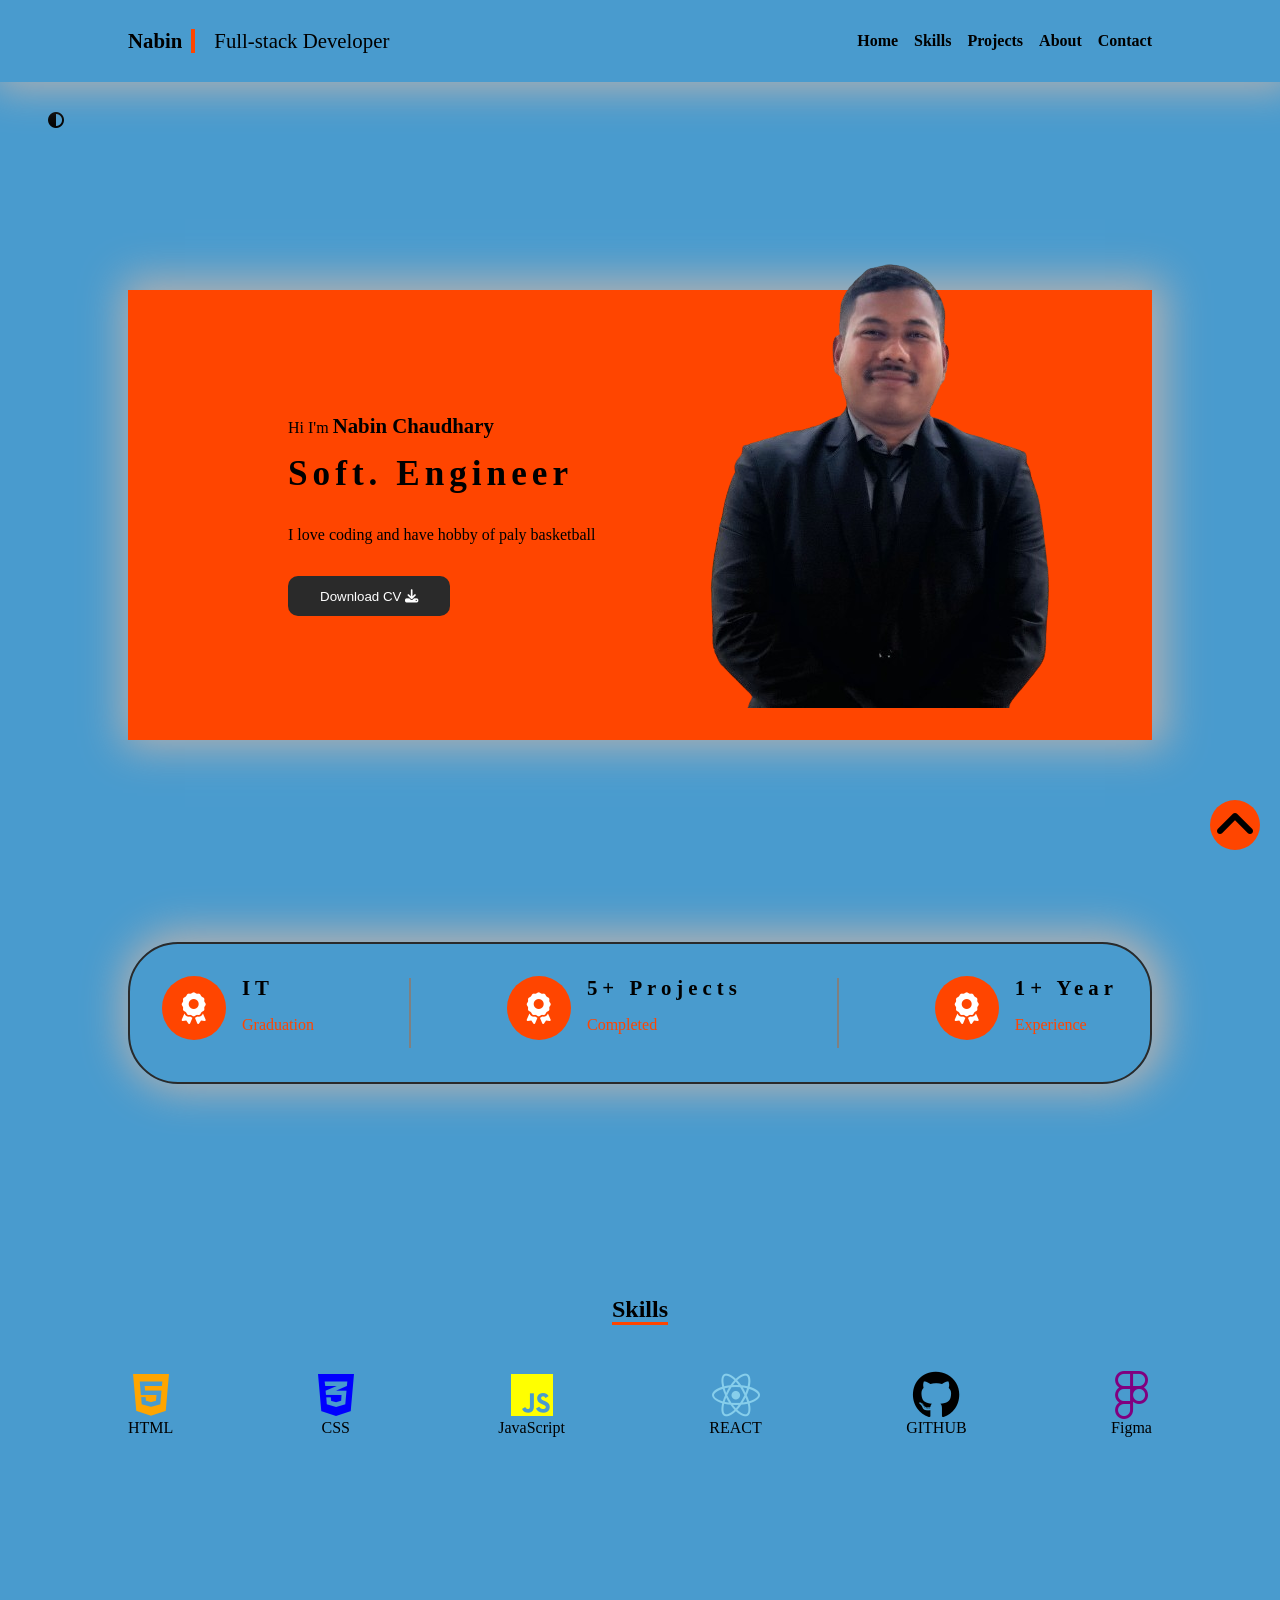
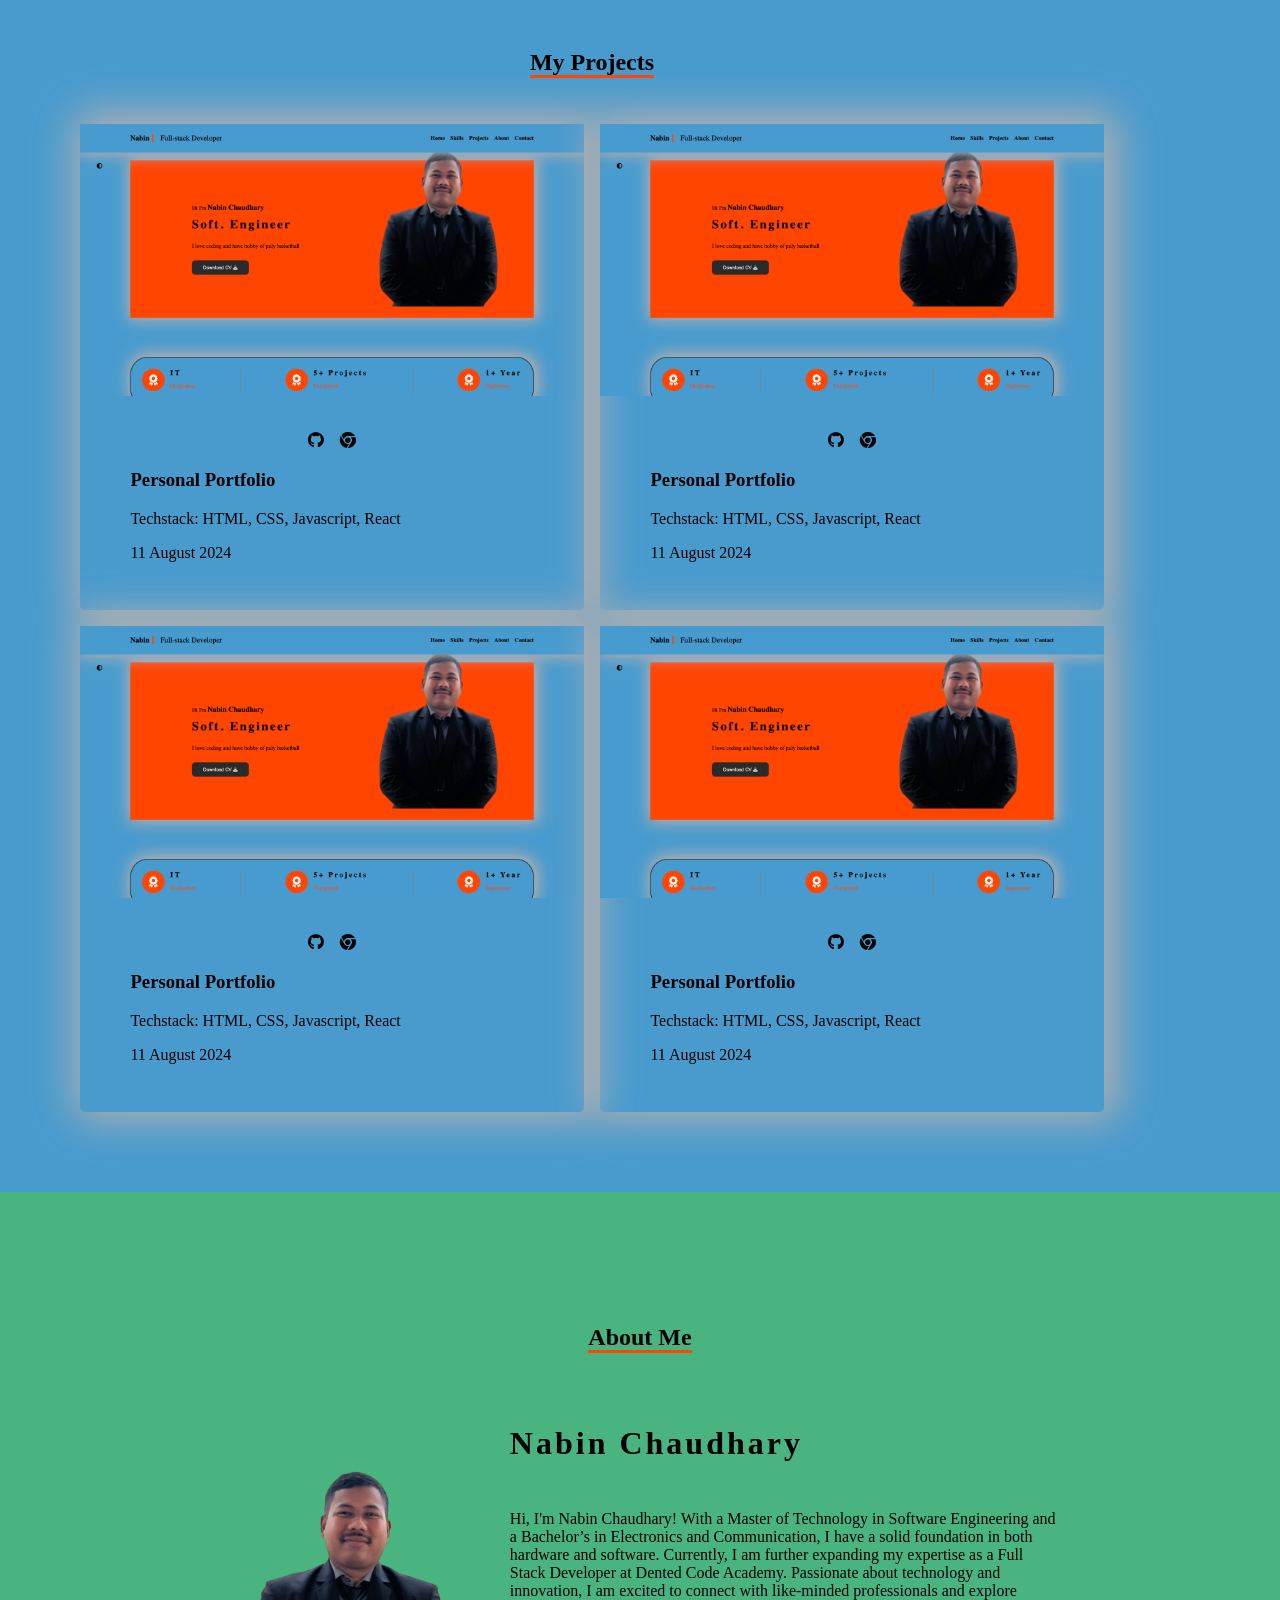
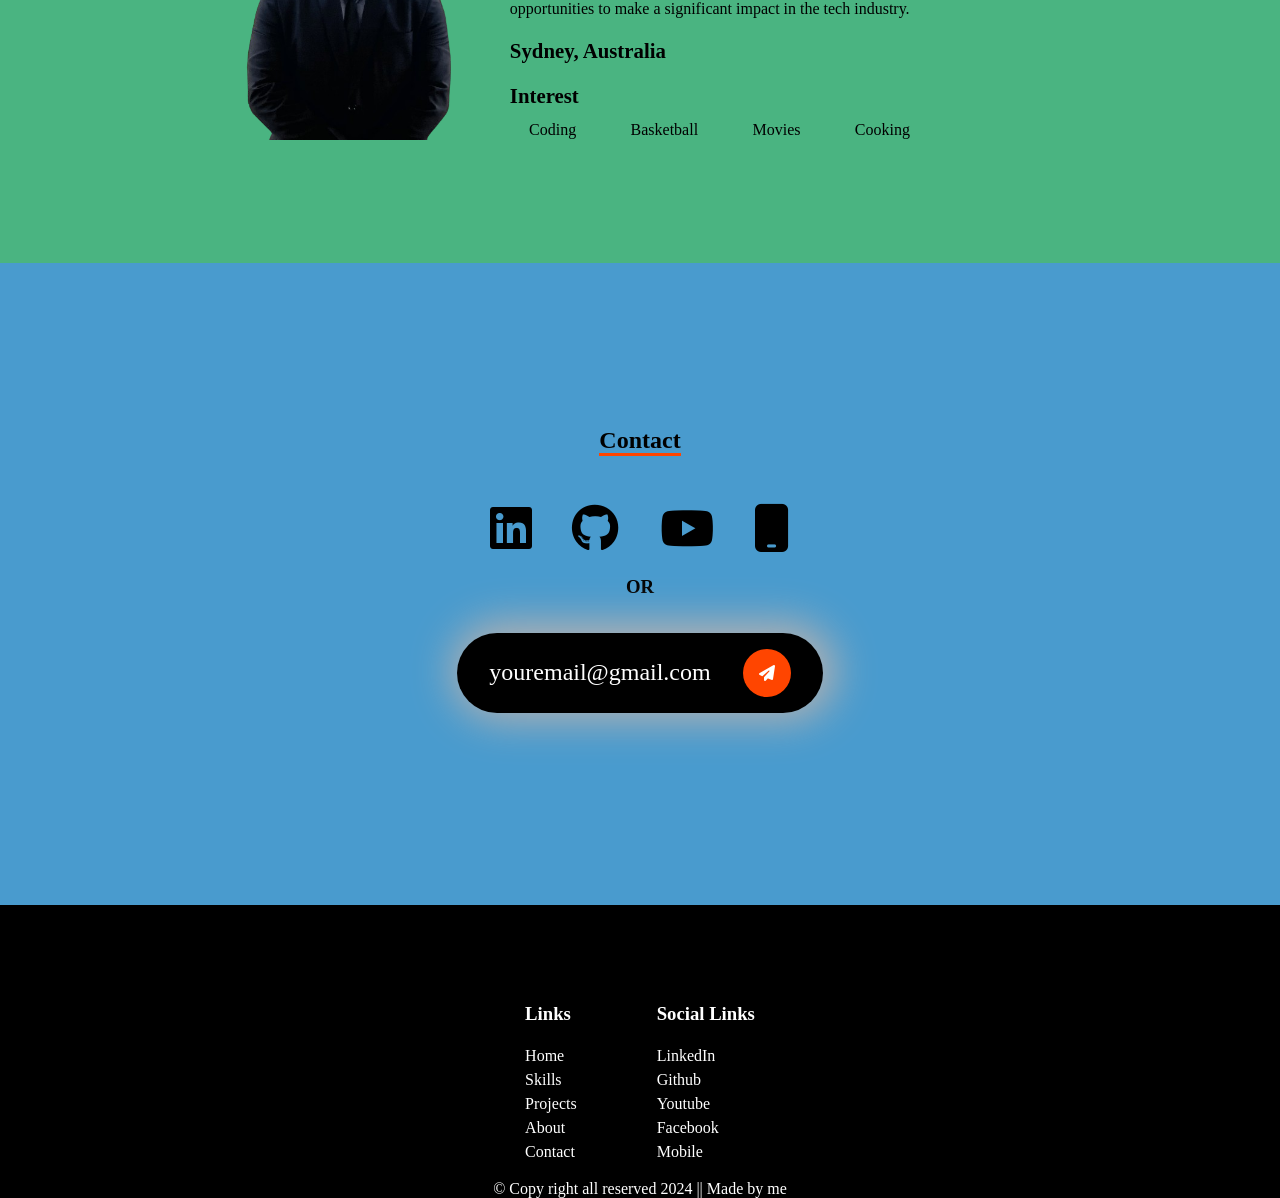
==== portfolio.html @ aef9acfb "navigation added" ====
<!DOCTYPE html>
<html lang="en">
<head>
    <meta charset="UTF-8">
    <meta http-equiv="X-UA-Compatible" content="IE=edge">
    <meta name="viewport" content="width=device-width, initial-scale=1.0">
    <link rel="stylesheet" href="style.css">
    <link rel="stylesheet" href="https://cdnjs.cloudflare.com/ajax/libs/font-awesome/6.6.0/css/all.min.css" />
    <title>Portfolio Website</title>
</head>
<body>
    <!-- dark mode tooggler -->
   
    <input type="checkbox" id="toggle">
    <div class="wrapper">
        <label for="toggle"> <i class="fa-solid fa-circle-half-stroke"></i></label>
        <!-- navbar -->
        <header>
            <div class="header container flex">
                <div class="logo flex">
                    <div>Nabin</div>
                    <div class="line">Full-stack Developer</div>
                </div>
                <div class="menu">
                    <ul class="flex navigation">
                        <li><a href="#hero">Home</a></li>
                        <li><a href="#skills">Skills</a></li>
                        <li><a href="#projects">Projects</a></li>
                        <li><a href="#about">About</a></li>
                        <li><a href="#contact">Contact</a></li>
                    </ul>
                </div>
            </div>
        </header>
        <!-- hero section -->
        <section class="hero-section container" id="hero">
            <div class="grid hero">
                <div class="left flex">
                    <div>
                        Hi I'm <span>Nabin Chaudhary</span>
                    </div>
                    <div class="tag">Soft. Engineer</div>
                    <p>I love coding and have hobby of paly basketball</p>
                    <div>
                        <a href="assets/img1.png" download>
                            <button>Download CV <i class="fa-solid fa-download"></i></button>
                        </a>
                    </div>
                </div>
                
                <div class="right flex">
                    <img src="assets/img1.png" alt="nabin standing">
                </div>
            </div>
        </section>
        <!-- banner section -->
        <section class="flex banner container">
            <div class="flex info-content">
                <div class="flex-center icon-container">
                    <i class="fa-solid fa-award"></i>
                </div>
                <div>
                <span>IT</span>
                <p>Graduation</p>
                </div>
            </div>
            <div class="info-divider"></div>
            <div class="flex info-content">
                <div class="flex-center icon-container">
                    <i class="fa-solid fa-award"></i>
                </div>
                <div>
                <span>5+ Projects</span>
                <p>Completed</p>
                </div>
            </div>
            <div class="info-divider"></div>
            <div class="flex info-content">
                <div class="flex-center icon-container">
                    <i class="fa-solid fa-award"></i>
                </div>
                <div>
                <span>1+ Year</span>
                <p>Experience</p>
                </div>
            </div>
        </section>
        <!-- skills section -->
        <div class="skills" id="skills">
            <h2 class="title">
                <span>Skills</span>
            </h2>
            <div class="container flex skills-container">
                <div>
                    <i class="fa-brands fa-html5" style="color:orange"></i>
                    <span>HTML</span>
                </div>
                <div>
                    <i class="fa-brands fa-css3-alt" style="color:blue"></i>
                    <span>CSS</span>
                </div>
                <div>
                    <i class="fa-brands fa-js" style="color:yellow"></i>
                    <span>JavaScript</span>
                </div>
                <div>
                    <i class="fa-brands fa-react" style="color:skyblue"></i>
                    <span>REACT</span>
                </div>
                <div>
                    <i class="fa-brands fa-github" style="color:black"></i>
                    <span>GITHUB</span>
                </div>
                <div>
                    <i class="fa-brands fa-figma" style="color:purple"></i>
                    <span>Figma</span>
                </div>
            </div>
        </div>
        <!-- projects section -->
        <section class="projects container" id="projects">
            <h2 class="title">
                <span>My Projects</span>
            </h2>
            <div class="grid project-container">
                <div class="project-card">
                    <div class="top">
                        <img src="./assets/p.png" alt="" width="100%">
                    </div>
                    <div class="bottom container">
                        <div class="links">
                            <a href=""><i class="fa-brands fa-github"></i></a>
                            <a href=""><i class="fa-brands fa-chrome"></i></a>
                        </div>
                        <h3>Personal Portfolio</h3>
                        <p>Techstack: HTML, CSS, Javascript, React</p>
                        <p>11 August 2024</p>
                    </div>
                </div>

                <div class="project-card">
                    <div class="top">
                        <img src="./assets/p.png" alt="" width="100%">
                    </div>
                    <div class="bottom container">
                        <div class="links">
                            <a href=""><i class="fa-brands fa-github"></i></a>
                            <a href=""><i class="fa-brands fa-chrome"></i></a>
                        </div>
                        <h3>Personal Portfolio</h3>
                        <p>Techstack: HTML, CSS, Javascript, React</p>
                        <p>11 August 2024</p>
                    </div>
                </div>

                <div class="project-card">
                    <div class="top">
                        <img src="./assets/p.png" alt="" width="100%">
                    </div>
                    <div class="bottom container">
                        <div class="links">
                            <a href=""><i class="fa-brands fa-github"></i></a>
                            <a href=""><i class="fa-brands fa-chrome"></i></a>
                        </div>
                        <h3>Personal Portfolio</h3>
                        <p>Techstack: HTML, CSS, Javascript, React</p>
                        <p>11 August 2024</p>
                    </div>
                </div>

                <div class="project-card">
                    <div class="top">
                        <img src="./assets/p.png" alt="" width="100%">
                    </div>
                    <div class="bottom container">
                        <div class="links">
                            <a href=""><i class="fa-brands fa-github"></i></a>
                            <a href=""><i class="fa-brands fa-chrome"></i></a>
                        </div>
                        <h3>Personal Portfolio</h3>
                        <p>Techstack: HTML, CSS, Javascript, React</p>
                        <p>11 August 2024</p>
                    </div>
                </div>
            </div>
        </section>

        <!-- about section -->
        <section class="about" id="about">
            <h2 class="title">
                <span>About Me</span>
            </h2>
            <div class="container flex about-content">
                <div class="flex-center myImg">
                    <img src="assets/img1.png" alt="" width="100%">
                </div>
                <div class="my-bio container">
                    <h2>Nabin Chaudhary</h2>
                    <p>Hi, I'm Nabin Chaudhary! With a Master of Technology in Software Engineering and a Bachelor’s in Electronics and Communication, I have a solid foundation in both hardware and software. Currently, I am further expanding my expertise as a Full Stack Developer at Dented Code Academy. Passionate about technology and innovation, I am excited to connect with like-minded professionals and explore opportunities to make a significant impact in the tech industry.</p>
                    <p>Sydney, Australia</p>
                    <div>
                        <div class="tag">Interest</div>
                        <div class="flex">
                            <span>Coding</span>
                            <span>Basketball</span>
                            <span>Movies</span>
                            <span>Cooking</span>
                        </div>
                    </div>
                </div>
            </div>

        </section>
        <!-- contact section -->
        <section class="contact container" id="contact">
            <h2 class="title">
                <span>Contact</span>
            </h2>

            <div class="flex social">
              <a href=""><i class="fa-brands fa-linkedin"></i></a>
              <a href=""><i class="fa-brands fa-github"></i></a>
              <a href=""><i class="fa-brands fa-youtube"></i></a>
              <a href=""><i class="fa-solid fa-mobile"></i></a>  
            </div>
            <h3>OR</h3>
            
            <div class="flex-center">
                <a href="" class="email-section flex-center">
                    <span>youremail@gmail.com</span>
                    <div class="email-icon flex-center">
                        <i class="fa-solid fa-paper-plane"></i>
                    </div>
                </a>
            </div>
        </section>

        <!-- footer section -->
        <footer class="flex-center">
            <div class="top flex">
                <div class="links">
                    <h3>Links</h3>
                    <ul>
                        <li><a href="#hero">Home</a></li>
                        <li><a href="#skills">Skills</a></li>
                        <li><a href="#projects">Projects</a></li>
                        <li><a href="#about">About</a></li>
                        <li><a href="#contact">Contact</a></li>
                    </ul>
                </div>
                <div class="socials">
                    <h3>Social Links</h3>
                    <ul>
                        <li><a href="">LinkedIn</a></li>
                        <li><a href="">Github</a></li>
                        <li><a href="">Youtube</a></li>
                        <li><a href="">Facebook</a></li>
                        <li><a href="">Mobile</a></li>
                    </ul>
                </div>
            </div>
            <div class="bottom">
                &copy; Copy right all reserved 2024 ||
                Made by me
            </div>
        </footer>
        <a href="#hero">
            <div class="goUp flex-center">
                <i class="fa-solid fa-angle-up"></i>
            </div> 
        </a>
    </div>
</body>
</html>
---- style.css ----
:root{
    --color-roange:orangered;
    --color-dark:#2a2a2a;
    
    --body-bg:rgb(73, 155, 206);
    --text-color:var(--color-dark);
    --border-color:var(--color-dark);

    --dark-bg: var(--color-dark);
    --dark-text-color:white;
    --dar-border-color:white;

    --shadow:4PX -2PX 40PX 9PX rgb(180, 177, 177);

}
html{
    scroll-behavior: smooth;
}
*{
    box-sizing: border-box;
}
body{
    margin: 0;
}
.container{
    width: 80%;
    margin: auto;
    max-width: 1400px;
}
.flex{
    display: flex;
    gap: 1rem;
}
.flex-center{
    display: flex;
    justify-content: center;
    align-items: center;
}
.grid{
    display: grid;
    gap: 1rem;
}
a{
    text-decoration: none;
    color: inherit;
}
/* .joti-one-regular{
    font-family: "Joti One", serif;
    font-weight: 400;
    font-style: normal;
} */
.title{
    text-align: center;
    margin-bottom: 3rem;
}
.title span{
    border-bottom: 3px solid var(--color-roange);
}
.wrapper{
    background: var(--body-bg);
    min-height: 100vh;
}
/* <!-- dark mode tooggler --> */

[for="toggle"]{
    position: fixed;
    top:7rem;
    left: 3rem;
}
[for="toggle"]:hover{
    cursor: pointer;
    transform: scale(1.3);
    transition: all 0.3s;
}


/* <!-- navbar --> */
header{
     box-shadow:var(--shadow);
     position: sticky;
     top: 0;
     background-color:var(--body-bg);
}
header .header{
    justify-content: space-between;
    align-items: center;
    padding: 1rem 0;
}
.logo{
    font-size: 1.3rem;
    position: relative;
}
.logo :first-child{
    font-weight: bold;
    margin-right: 1rem;
}
/* font-family: "Joti One", serif;
    font-weight: 400;
    font-style: normal; */

.line::before{
    content: "";
    background: var(--color-roange);
    width: 4px;
    height: 100%;

    position: absolute;
    left: 24%;
}
.navigation{
    list-style: none;
    font-weight: bold;
}
.navigation li:hover{
    color: var(--color-roange);
    transition: all 0.3s;
}

/* applying dark mode feature */
#toggle:checked +.wrapper{
    --body-bg: var(--dark-bg);
    color: var(--dark-text-color);
    --border-color: var(--dar-border-color);
}
#toggle{
    display: none;
}
/* <!-- hero section --> */
.hero-section{
    margin-top: 5rem;
    max-height: 60vh;
    padding-top: 8rem;
}
.hero{
    background-color: var(--color-roange);
    grid-template-areas: "left right";
    padding: 2rem;
    box-shadow: var(--shadow);
}
.left{
    grid-area: left;
    flex-direction: column;
    margin-left: 10vw;
    justify-content: center;
}
.left div span{
    font-weight: bold;
    font-size: 1.3rem;
}
.left .tag{
    font-size: 2.2rem;
    font-weight: bolder;
    letter-spacing: 5px;
}
.left button{
    background: var(--dark-bg);
    color: var(--dark-text-color);
    padding: .8rem 2rem;
    border: none;
    border-radius: 10px;
    cursor: pointer;
}
.right{
    grid-area: right;
    justify-content: end;
    align-items: center;
    margin-top: -10rem;
}
.right img{
    /* width: 100%; */
    height: 100%;
}
/* <!-- banner section --> */

.banner{
    margin-top: 15rem;
    border: 2px solid var(--border-color);
    box-shadow: var(--shadow);
    padding: 2rem;
    border-radius: 50px;

    justify-content: space-between;
    flex:wrap;
    align-items: center;

}

.info-content .icon-container{
    background: var(--color-roange);
    width: 4rem;
    height: 4rem;
    border-radius: 50%;
    font-size: 2rem;
    color: white;
}
.info-content div span{
    font-weight: bolder;
    font-size: 1.3rem;
    letter-spacing: 5px;
}
.info-content div p{
    color:var(--color-roange);
}
.info-divider{
    background: grey;
    width: 2px;
    height: 70px;
}
/* <!-- skills section --> */
.skills{
    padding-top: 7rem;
    margin-top: 5rem;
}
.skills-container{
    justify-content: space-between;
    flex-wrap: wrap;
}
.skills-container > div{
    display: flex;
    flex-direction: column;
    align-items: center;
}
.skills-container > div i{
    font-size: 3rem;
}
/* <!-- projects section --> */
.projects{
    padding-top: 7rem;
    margin: 5rem;
}
.projects .project-container{
    grid-template-columns: repeat(2,1fr);

}
.projects .project-card{
    box-shadow: var(--shadow);
    border-radius: 5px;
    padding-bottom: 2rem;
}
.project-card .links{
    display: flex;
    justify-content: center;
    margin-top: 2rem;
    gap: 1rem;

}
/* <!-- about section --> */
.about{
    margin-top: 5rem;
    background: rgba(76, 205, 50, 0.496);
    padding: 7rem;
}
.about .myImg{
    width: 40%;
}
.about .my-bio h2{
    letter-spacing: 3px;
    font-size: 2rem;
    margin-bottom: 3rem;
}
.about .my-bio p:nth-child(3){
    font-size: 1.3rem;
    font-weight: bold;
}
.about .my-bio .tag{
    font-size: 1.3rem;
    font-weight: bold;

}
.about .my-bio .tag + div >span{
    padding: 0.8rem 1.2rem;
    border-radius: 5px;
    
}
.about .my-bio .tag + div >span:hover{
    background: grey;
    cursor: pointer;
    transform: scale(1.3);
    transition: all 0.5s;

}

/* <!-- contact section --> */
.contact{
    padding: 7rem 0;
    width: 300px;
    margin: auto;
    margin-top: 2rem;
}
.contact .social{
    font-size: 3rem;
    justify-content: space-between;
}
.contact h3{
    text-align: center;
}
.contact .email-section{
    background: black;
    color: white;
    padding: 1rem 2rem;
    margin-top: 1rem;
    border-radius: 40px;
    gap: 2rem;
    box-shadow: var(--shadow);
}
.contact .email-section span{
    font-size: 1.5rem;
}
.contact .email-icon{
    background: var(--color-roange);
    width: 3rem;
    height: 3rem;
    border-radius: 50px;
}
/* <!-- footer section --> */
footer{
    min-height: 30vh;
    background: black;
    color: white;
    margin-top: 5rem;
    flex-direction: column;

}
footer .top{
    margin-top: 5rem;
    gap: 5rem;
}
footer .top ul{
    list-style: none;
    padding-inline-start: 0;
}
footer .top ul li{
    line-height: 1.5rem;
}

/* go up */

.goUp{
    background: var(--color-roange);
    font-size: 3rem;
    width: 50px;
    height: 50px;
    /* padding: 0.2rem; */
    border-radius: 50px;
    position: fixed;
    right: 20px;
    bottom: 50px;
}
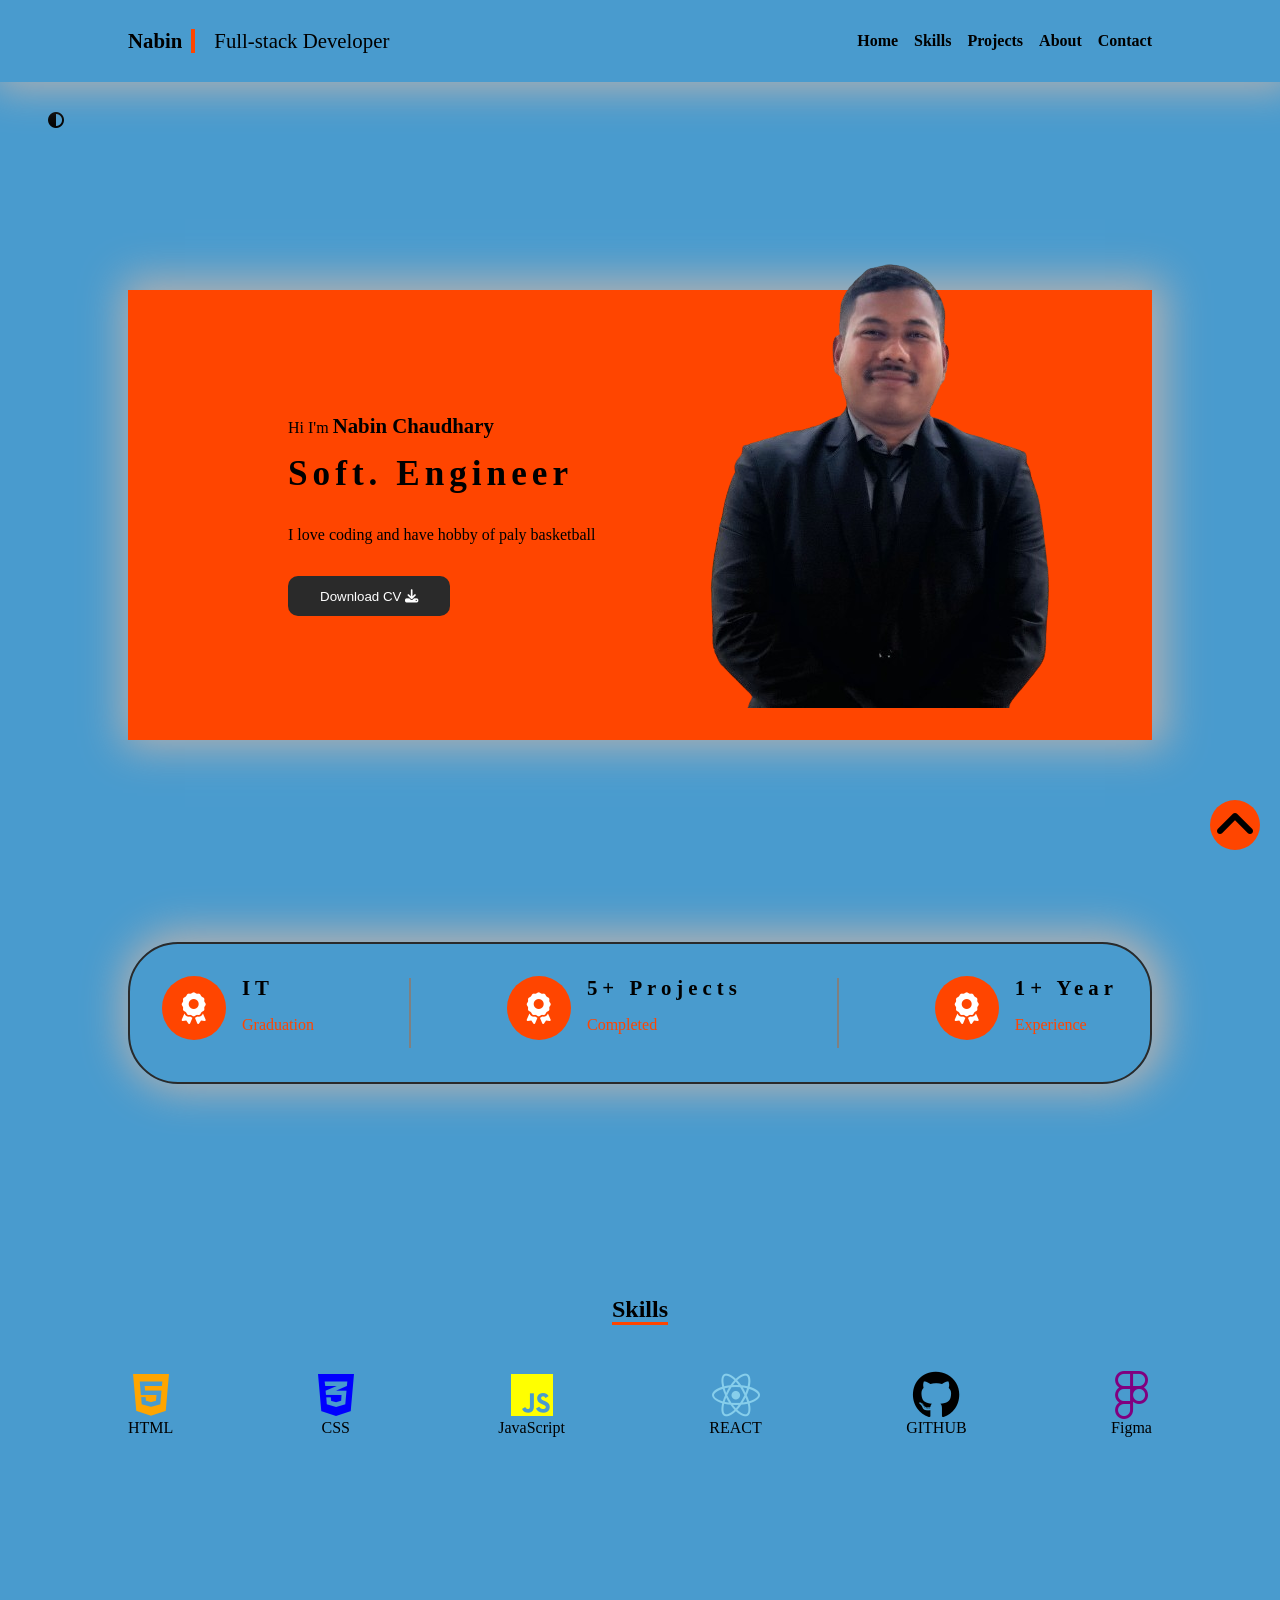
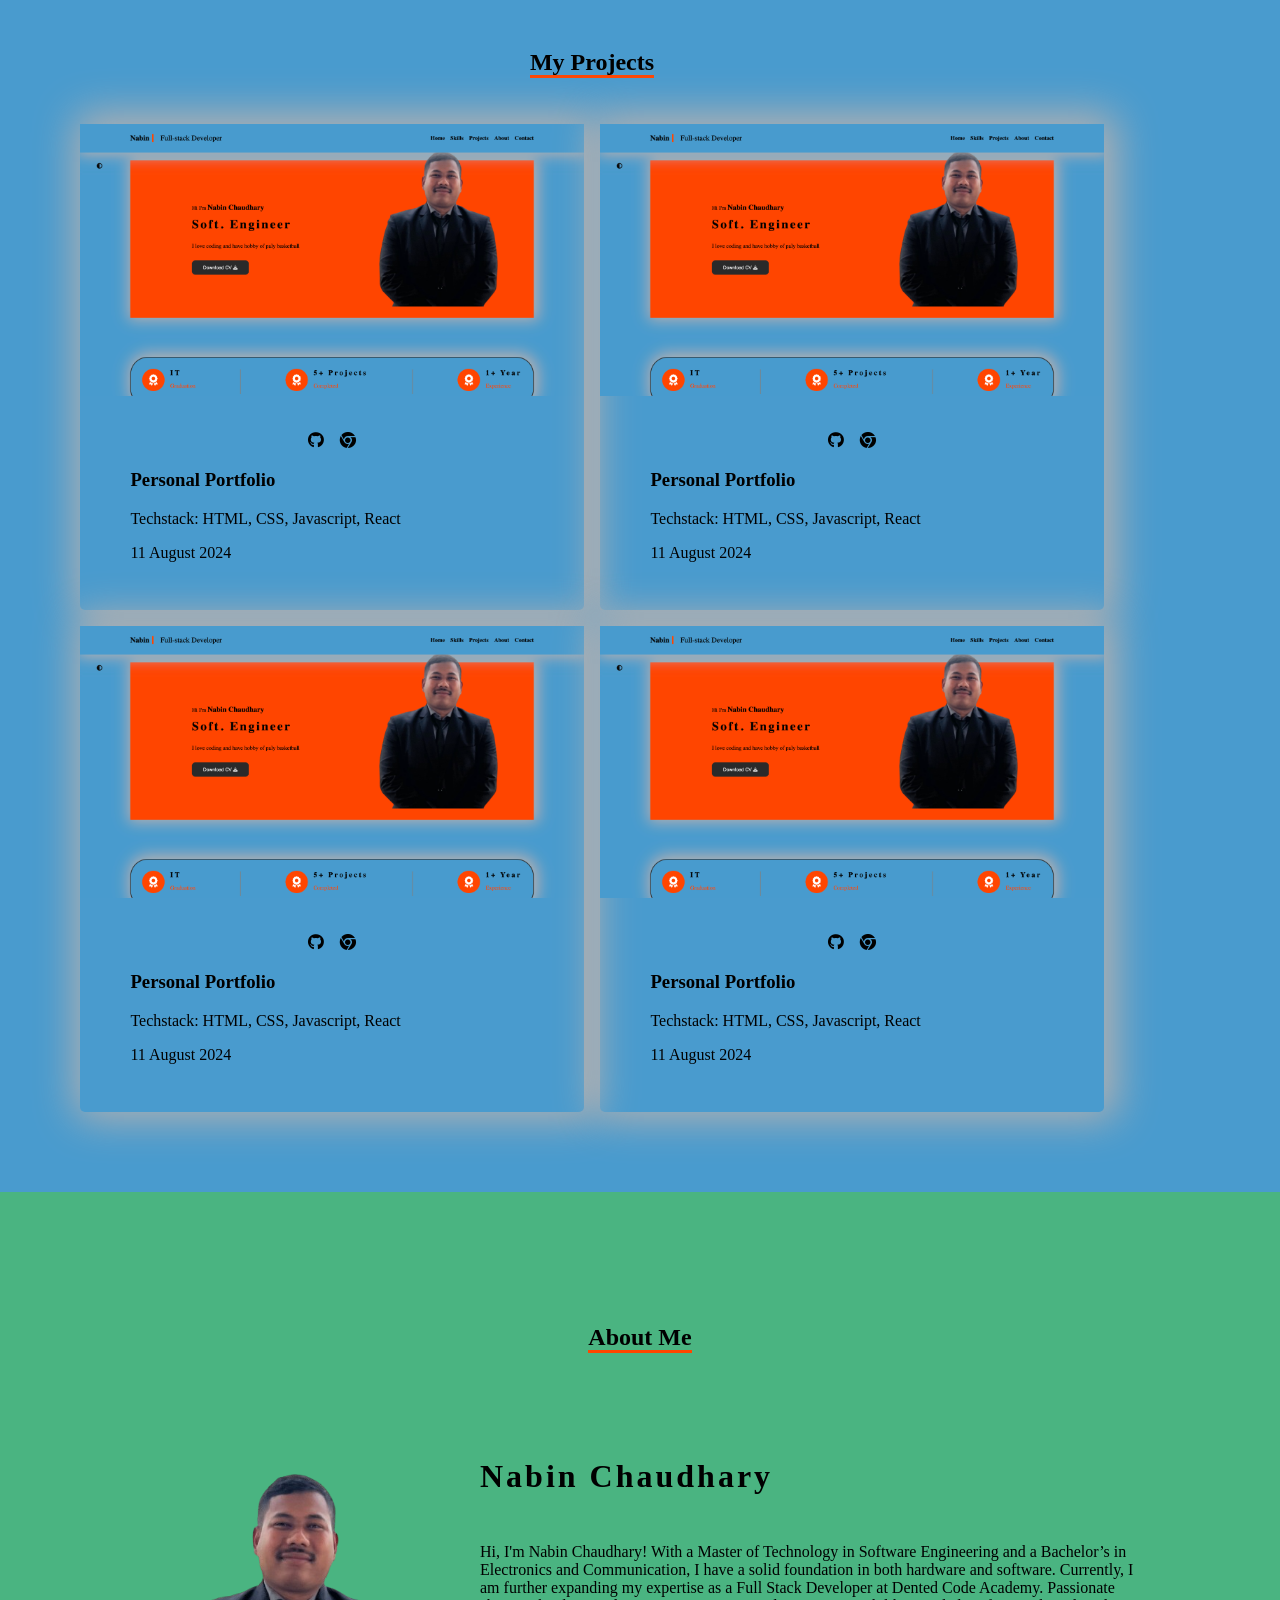
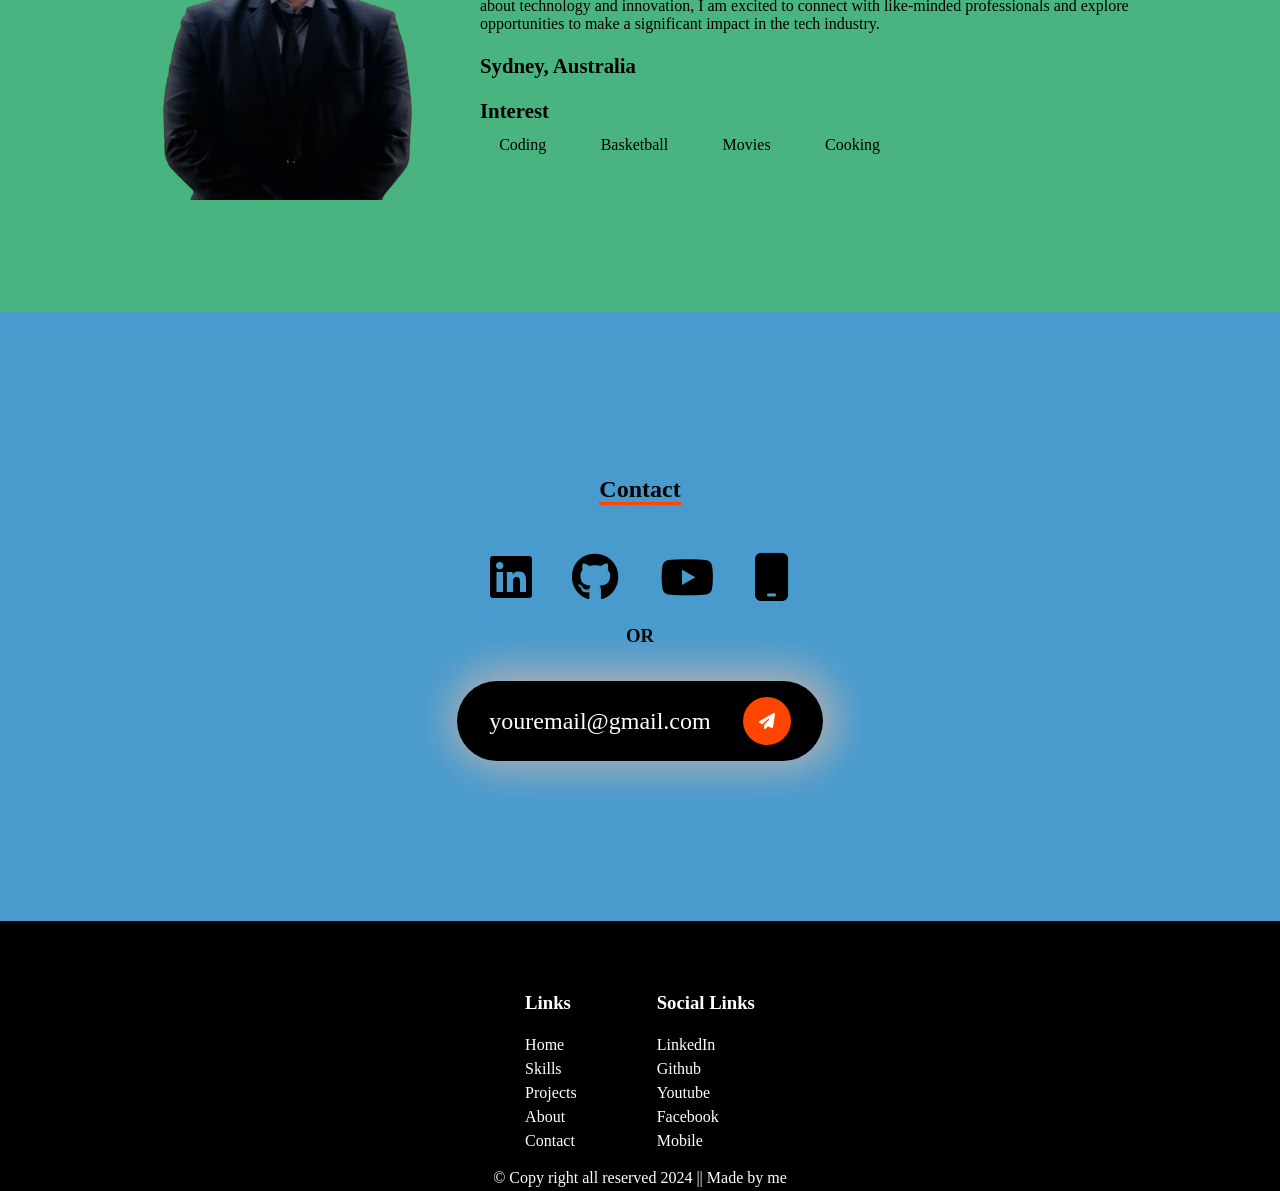
==== commit 8c1e8657: "media reponsive added" ====
--- a/portfolio.html
+++ b/portfolio.html
@@ -21,6 +21,11 @@
                     <div>Nabin</div>
                     <div class="line">Full-stack Developer</div>
                 </div>
+                <label for="hamburgerMenu">
+                    <i class="fa-solid fa-bars"></i>
+                </label>
+
+                <input type="checkbox" id="hamburgerMenu">
                 <div class="menu">
                     <ul class="flex navigation">
                         <li><a href="#hero">Home</a></li>
--- a/style.css
+++ b/style.css
@@ -21,6 +21,7 @@
 }
 body{
     margin: 0;
+    overflow-x: hidden;
 }
 .container{
     width: 80%;
@@ -180,7 +181,7 @@
     border-radius: 50px;
 
     justify-content: space-between;
-    flex:wrap;
+    flex: wrap;
     align-items: center;
 
 }
@@ -248,7 +249,7 @@
 .about{
     margin-top: 5rem;
     background: rgba(76, 205, 50, 0.496);
-    padding: 7rem;
+    padding: 7rem 0;
 }
 .about .myImg{
     width: 40%;
@@ -317,12 +318,12 @@
     min-height: 30vh;
     background: black;
     color: white;
-    margin-top: 5rem;
+    margin-top: 3rem;
     flex-direction: column;
 
 }
 footer .top{
-    margin-top: 5rem;
+    margin-top: 3rem;
     gap: 5rem;
 }
 footer .top ul{
@@ -345,4 +346,85 @@
     position: fixed;
     right: 20px;
     bottom: 50px;
-}+}
+
+#hamburgerMenu{
+    display: none;
+}
+[for="hamburgerMenu"]{
+    display: none;
+}
+/* media query */
+@media (max-width: 768px) {
+    [for="hamburgerMenu"]{
+        cursor: pointer;
+        display: block;
+    }
+    .menu{
+        position: absolute;
+        background: var(--body-bg);
+        width: 250px;
+        height: 100vh;
+        top: 3.7rem;
+
+        box-shadow: var(--shadow);
+
+        left: 100vw;
+        transition: all 0.5s;
+
+    } 
+    .menu .navigation{
+        flex-direction: column;
+        font-size: 1.3rem;
+    }   
+
+    .menu .navigation li{
+        line-height: 2.5rem;
+    }
+    #hamburgerMenu:checked + .menu{
+        left: calc(100vw - 250px);
+    }
+
+    /* hero */
+
+    .hero{
+        grid-template-areas: 
+        "right"
+        "left";
+    }
+    .hero .right{
+        justify-content: center;
+        align-items: center;
+        /* margin-bottom: 1rem; */
+    }
+    .hero .right img{
+        width: 70%;
+    }
+    /* banner */
+
+    .banner{
+        flex-direction: column;
+        align-items: flex-start;
+        padding-left: 20%;
+    }
+
+    .info-divider{
+        display: none;
+    }
+
+    /* projects */
+
+    .projects .project-container{
+        grid-template-columns: 1fr;
+    }
+
+    /* about */
+
+    .about-content{
+        flex-direction: column;
+        align-items: center;
+    }
+    .about .myImg{
+        width: 100%;
+    }
+}
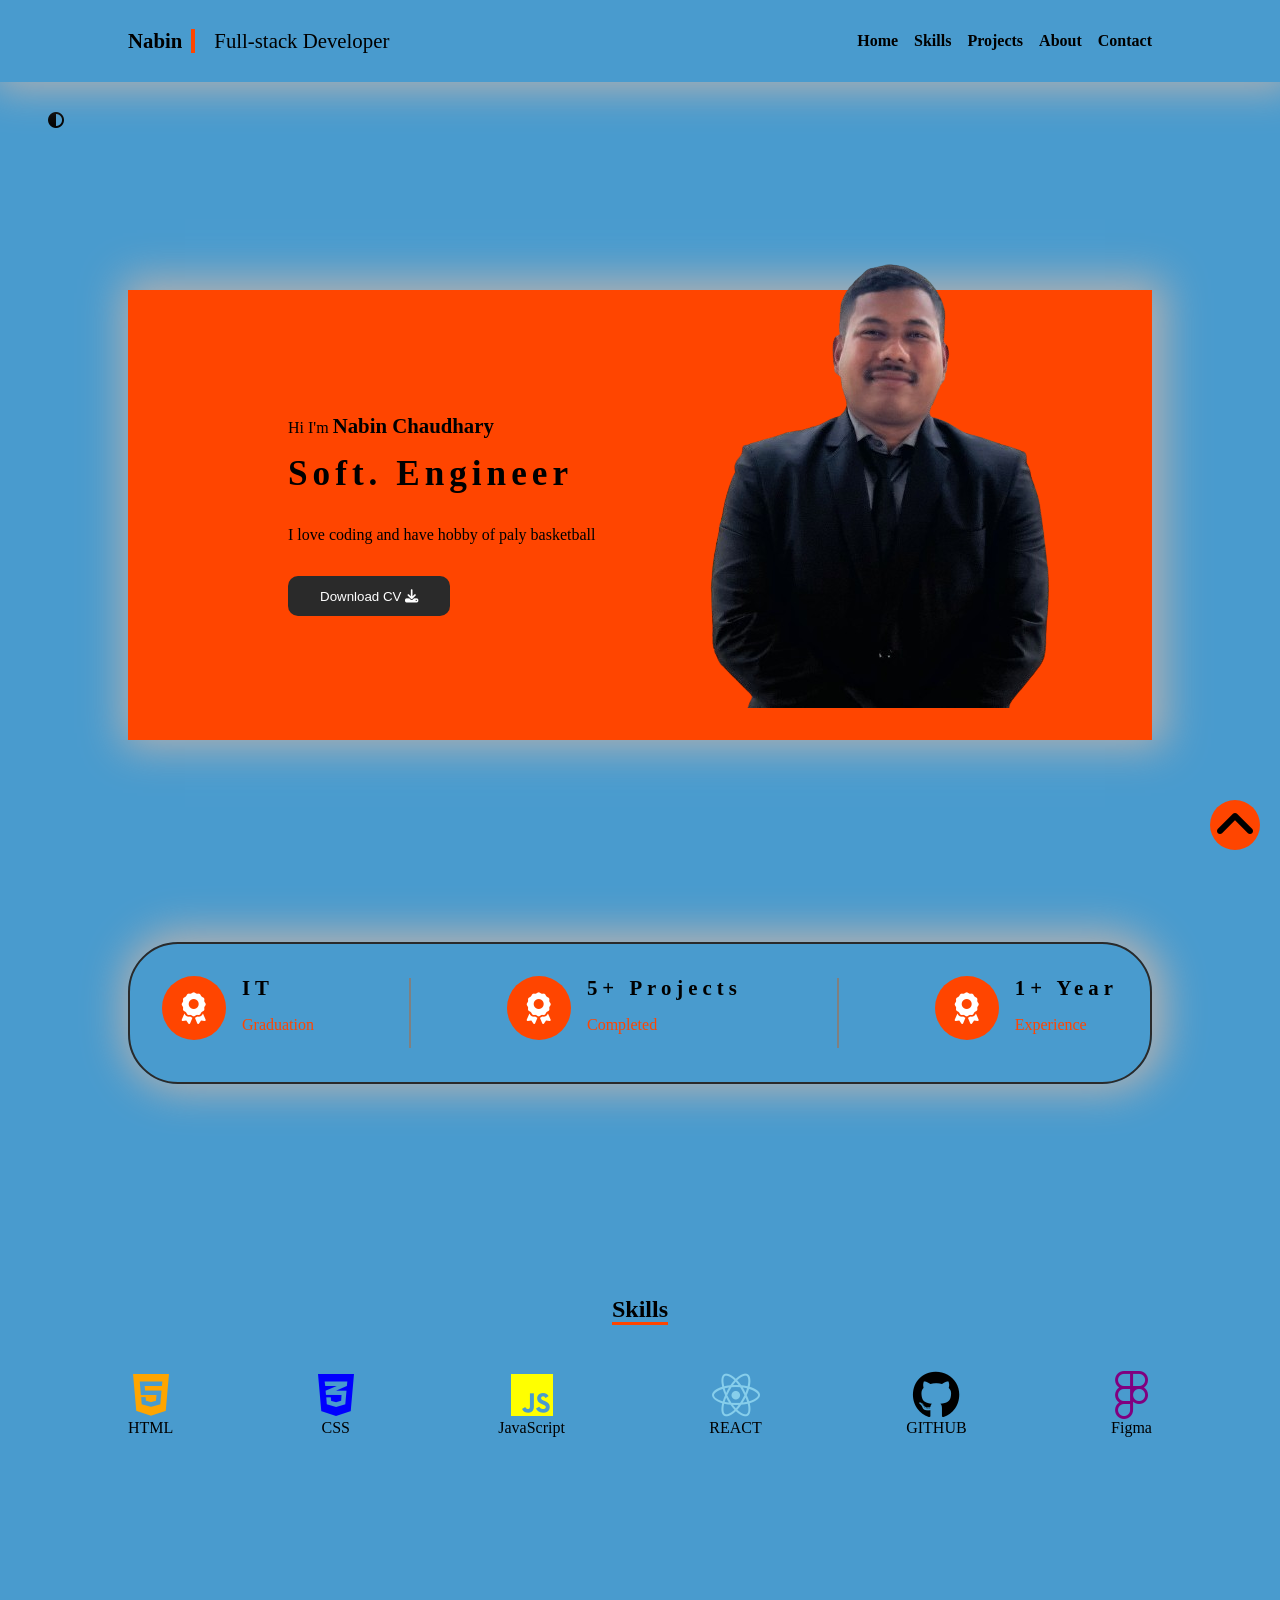
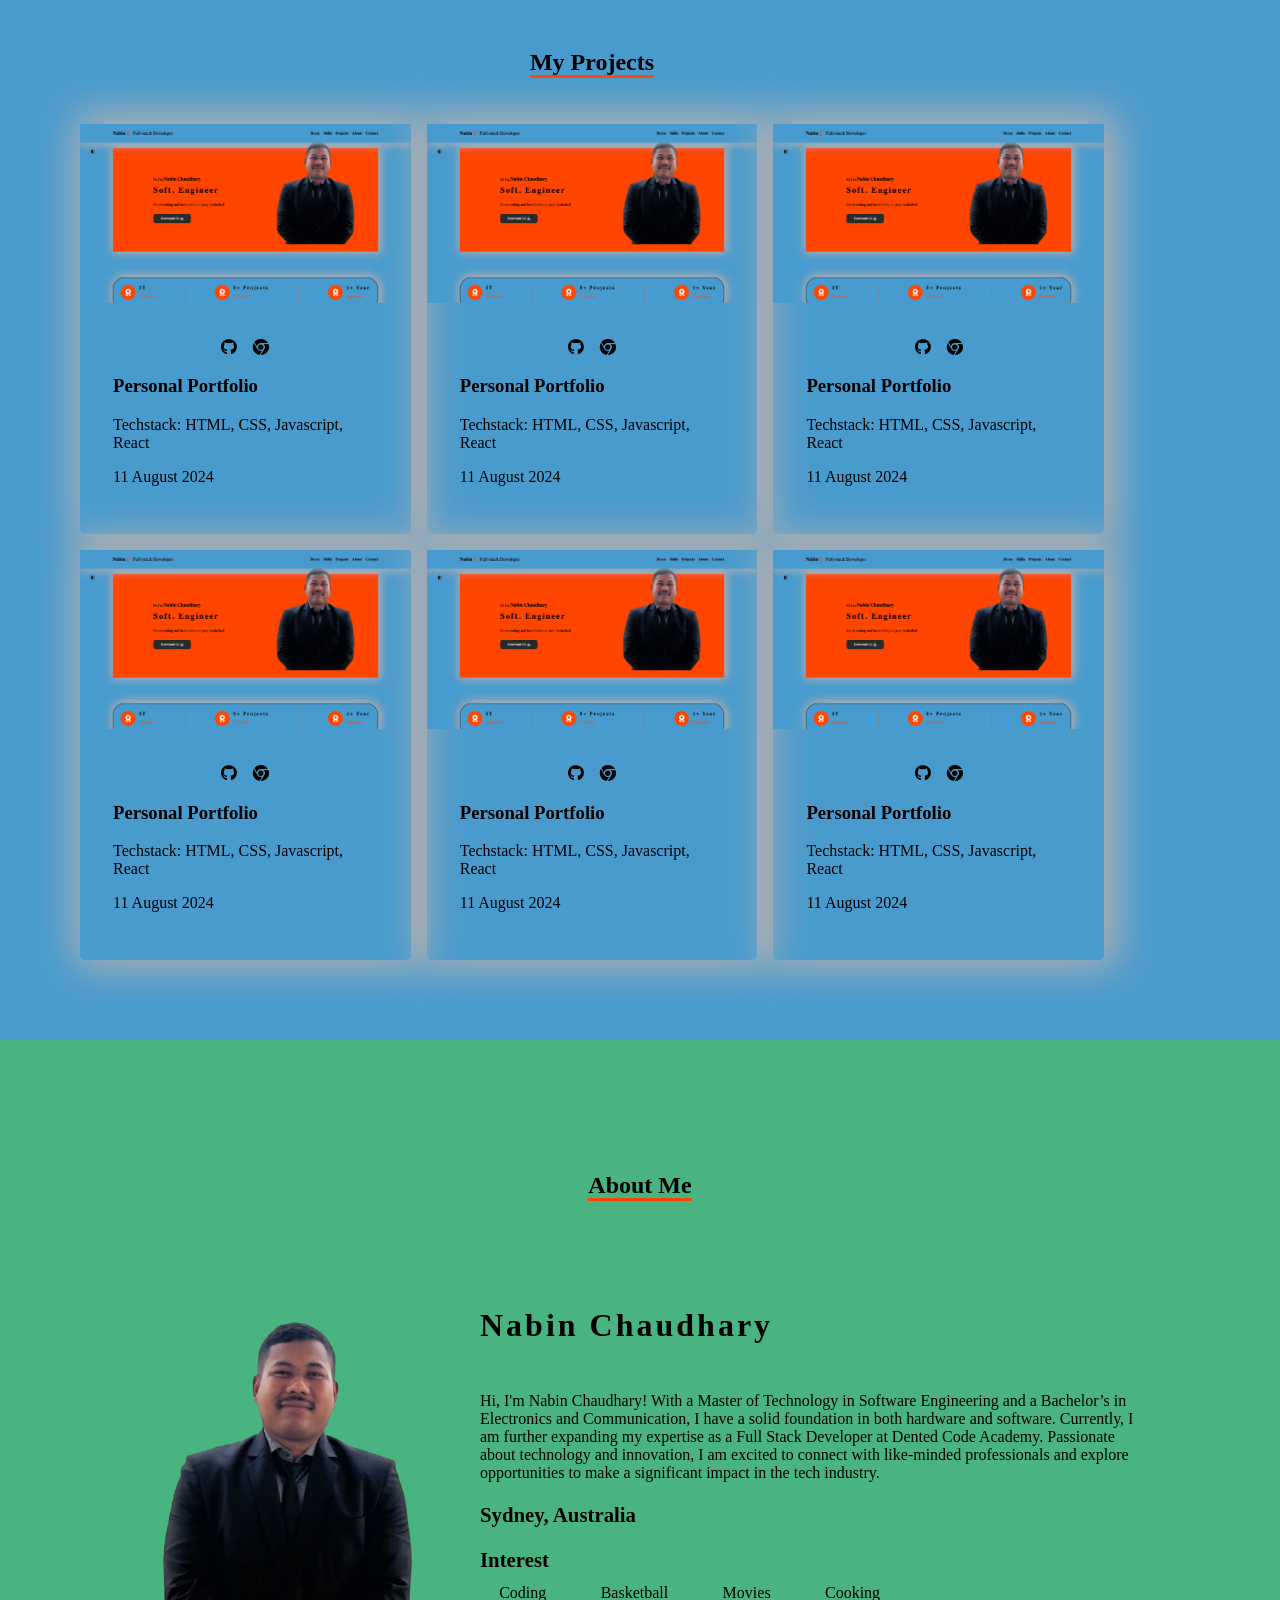
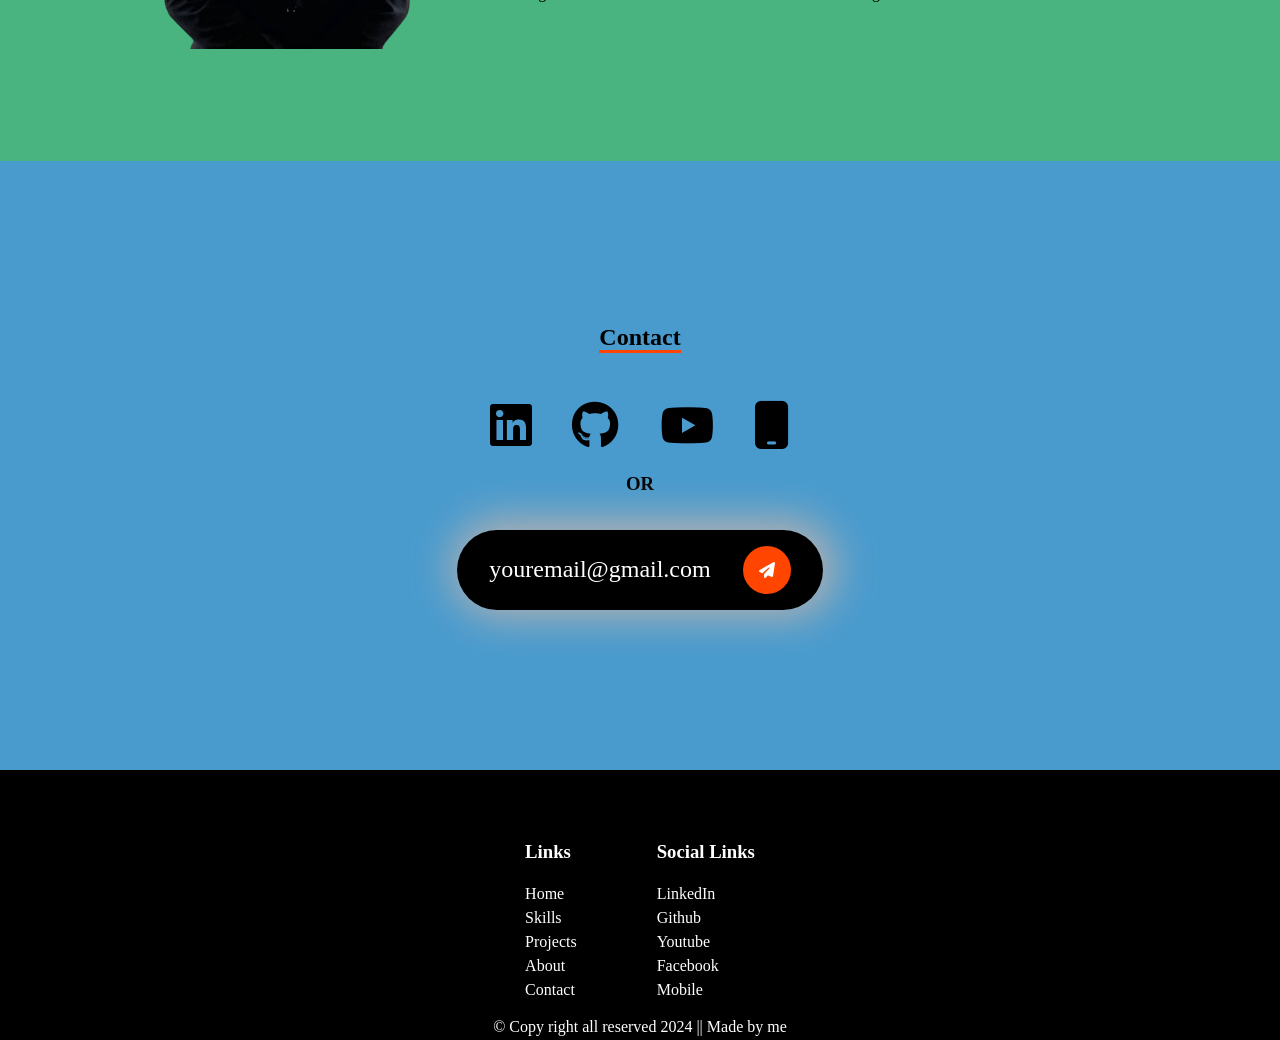
==== commit 58509575: "updated" ====
--- a/portfolio.html
+++ b/portfolio.html
@@ -187,6 +187,36 @@
                         <p>11 August 2024</p>
                     </div>
                 </div>
+
+                <div class="project-card">
+                    <div class="top">
+                        <img src="./assets/p.png" alt="" width="100%">
+                    </div>
+                    <div class="bottom container">
+                        <div class="links">
+                            <a href=""><i class="fa-brands fa-github"></i></a>
+                            <a href=""><i class="fa-brands fa-chrome"></i></a>
+                        </div>
+                        <h3>Personal Portfolio</h3>
+                        <p>Techstack: HTML, CSS, Javascript, React</p>
+                        <p>11 August 2024</p>
+                    </div>
+                </div>
+
+                <div class="project-card">
+                    <div class="top">
+                        <img src="./assets/p.png" alt="" width="100%">
+                    </div>
+                    <div class="bottom container">
+                        <div class="links">
+                            <a href=""><i class="fa-brands fa-github"></i></a>
+                            <a href=""><i class="fa-brands fa-chrome"></i></a>
+                        </div>
+                        <h3>Personal Portfolio</h3>
+                        <p>Techstack: HTML, CSS, Javascript, React</p>
+                        <p>11 August 2024</p>
+                    </div>
+                </div>
             </div>
         </section>
 
@@ -223,10 +253,10 @@
             </h2>
 
             <div class="flex social">
-              <a href=""><i class="fa-brands fa-linkedin"></i></a>
-              <a href=""><i class="fa-brands fa-github"></i></a>
-              <a href=""><i class="fa-brands fa-youtube"></i></a>
-              <a href=""><i class="fa-solid fa-mobile"></i></a>  
+              <a href="https://www.linkedin.com/in/nabin-chaudhary-223a34183/"><i class="fa-brands fa-linkedin"></i></a>
+              <a href="hhttps://github.com/dashboard"><i class="fa-brands fa-github"></i></a>
+              <a href="https://www.youtube.com/"><i class="fa-brands fa-youtube"></i></a>
+              <a href="0416869849"><i class="fa-solid fa-mobile"></i></a>  
             </div>
             <h3>OR</h3>
             
@@ -256,10 +286,10 @@
                 <div class="socials">
                     <h3>Social Links</h3>
                     <ul>
-                        <li><a href="">LinkedIn</a></li>
-                        <li><a href="">Github</a></li>
-                        <li><a href="">Youtube</a></li>
-                        <li><a href="">Facebook</a></li>
+                        <li><a href="https://www.linkedin.com/in/nabin-chaudhary-223a34183/">LinkedIn</a></li>
+                        <li><a href="https://github.com/NabinChaudhary29">Github</a></li>
+                        <li><a href="https://www.youtube.com/">Youtube</a></li>
+                        <li><a href="https://www.facebook.com/home.php">Facebook</a></li>
                         <li><a href="">Mobile</a></li>
                     </ul>
                 </div>
--- a/style.css
+++ b/style.css
@@ -1,5 +1,5 @@
 :root{
-    --color-roange:orangered;
+    --color-orange:orangered;
     --color-dark:#2a2a2a;
     
     --body-bg:rgb(73, 155, 206);
@@ -55,7 +55,7 @@
     margin-bottom: 3rem;
 }
 .title span{
-    border-bottom: 3px solid var(--color-roange);
+    border-bottom: 3px solid var(--color-orange);
 }
 .wrapper{
     background: var(--body-bg);
@@ -101,7 +101,7 @@
 
 .line::before{
     content: "";
-    background: var(--color-roange);
+    background: var(--color-orange);
     width: 4px;
     height: 100%;
 
@@ -113,7 +113,7 @@
     font-weight: bold;
 }
 .navigation li:hover{
-    color: var(--color-roange);
+    color: var(--color-orange);
     transition: all 0.3s;
 }
 
@@ -133,7 +133,7 @@
     padding-top: 8rem;
 }
 .hero{
-    background-color: var(--color-roange);
+    background-color: var(--color-orange);
     grid-template-areas: "left right";
     padding: 2rem;
     box-shadow: var(--shadow);
@@ -187,7 +187,7 @@
 }
 
 .info-content .icon-container{
-    background: var(--color-roange);
+    background: var(--color-orange);
     width: 4rem;
     height: 4rem;
     border-radius: 50%;
@@ -200,7 +200,7 @@
     letter-spacing: 5px;
 }
 .info-content div p{
-    color:var(--color-roange);
+    color:var(--color-orange);
 }
 .info-divider{
     background: grey;
@@ -230,7 +230,7 @@
     margin: 5rem;
 }
 .projects .project-container{
-    grid-template-columns: repeat(2,1fr);
+    grid-template-columns: repeat(3,1fr);
 
 }
 .projects .project-card{
@@ -308,7 +308,7 @@
     font-size: 1.5rem;
 }
 .contact .email-icon{
-    background: var(--color-roange);
+    background: var(--color-orange);
     width: 3rem;
     height: 3rem;
     border-radius: 50px;
@@ -337,7 +337,7 @@
 /* go up */
 
 .goUp{
-    background: var(--color-roange);
+    background: var(--color-orange);
     font-size: 3rem;
     width: 50px;
     height: 50px;
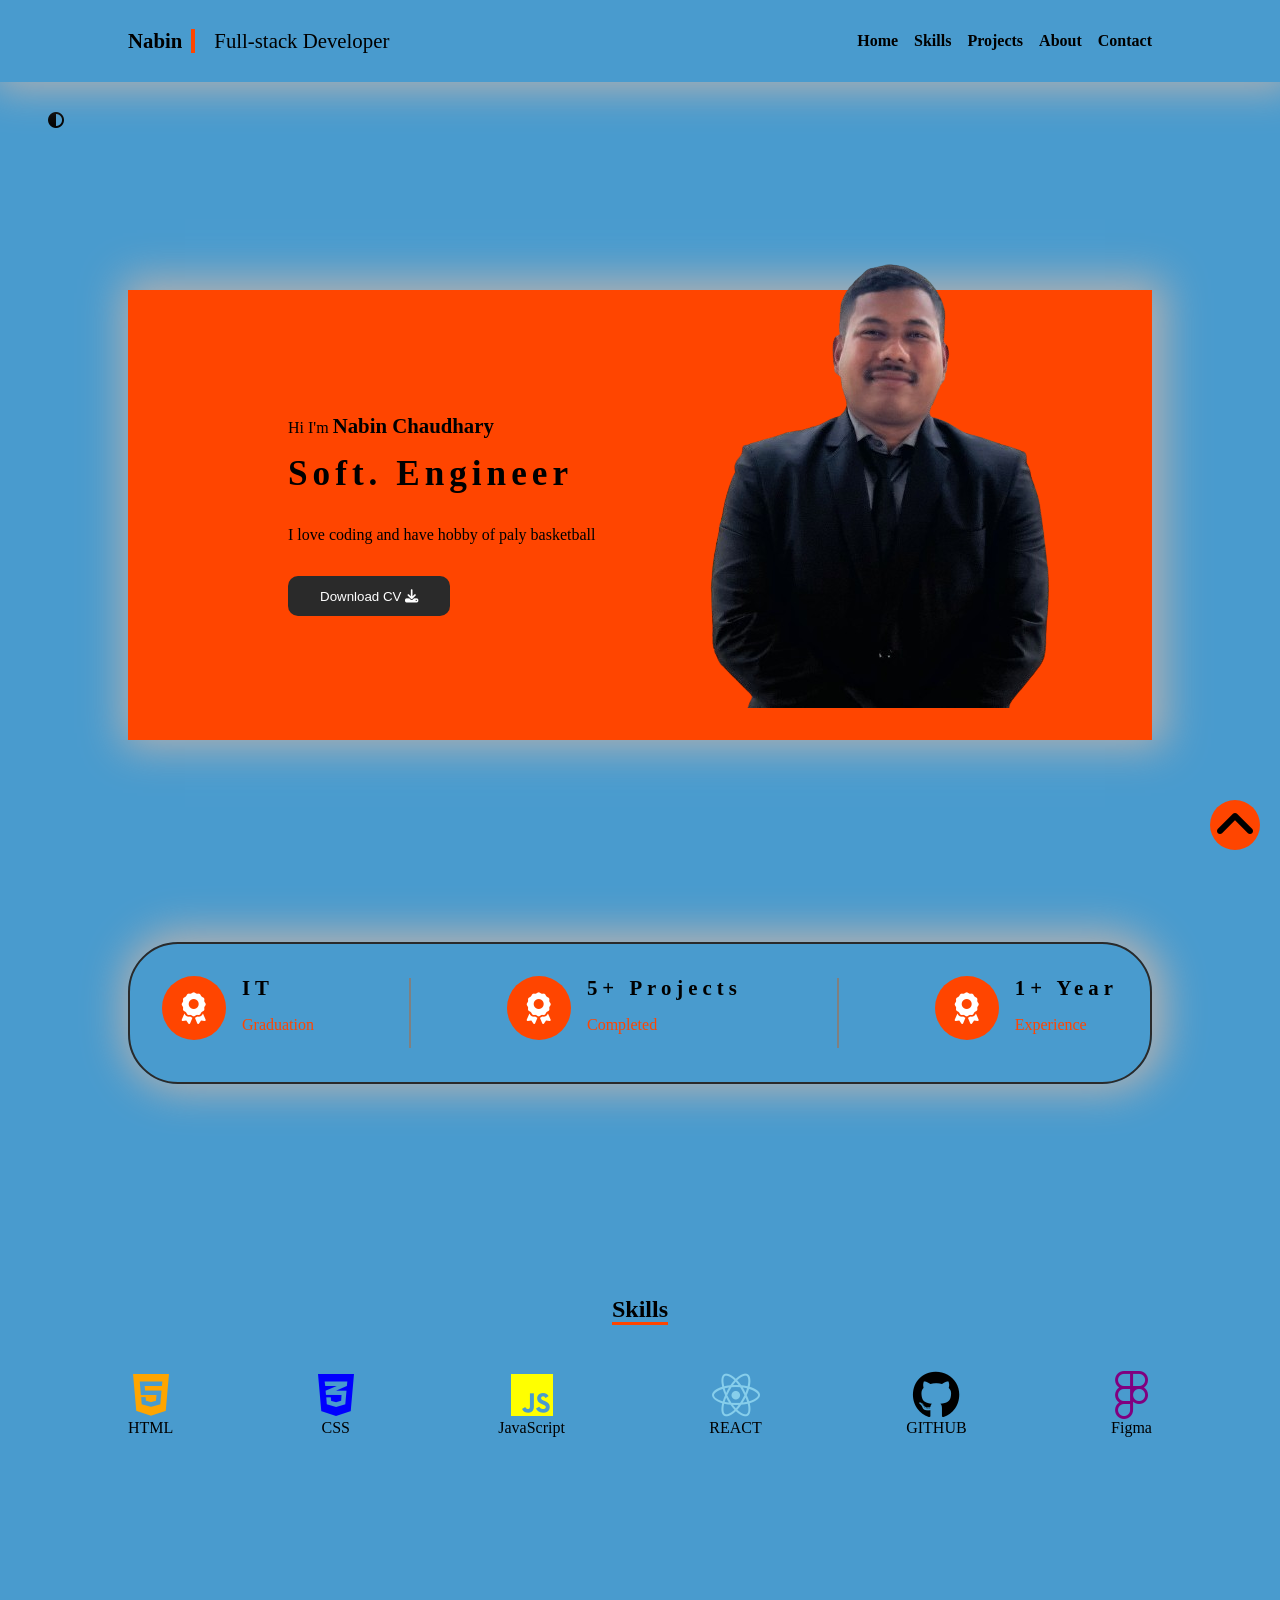
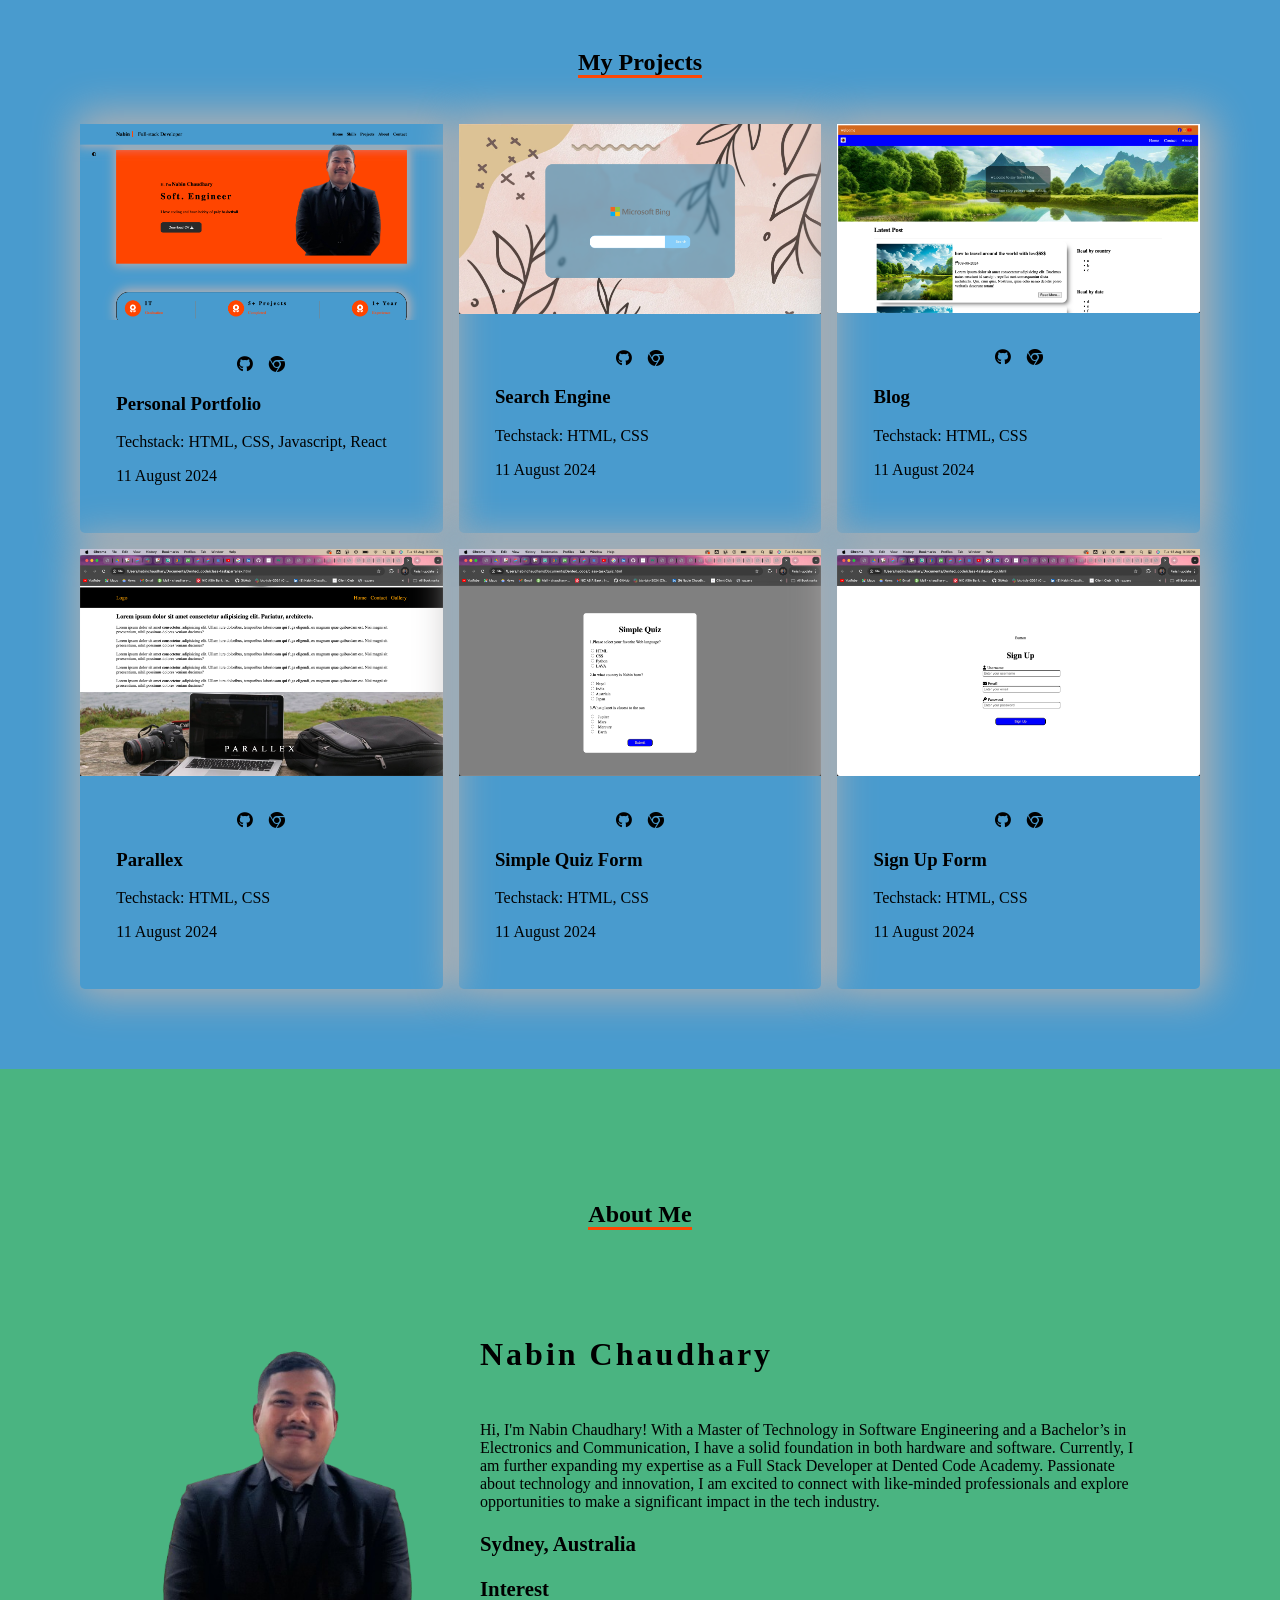
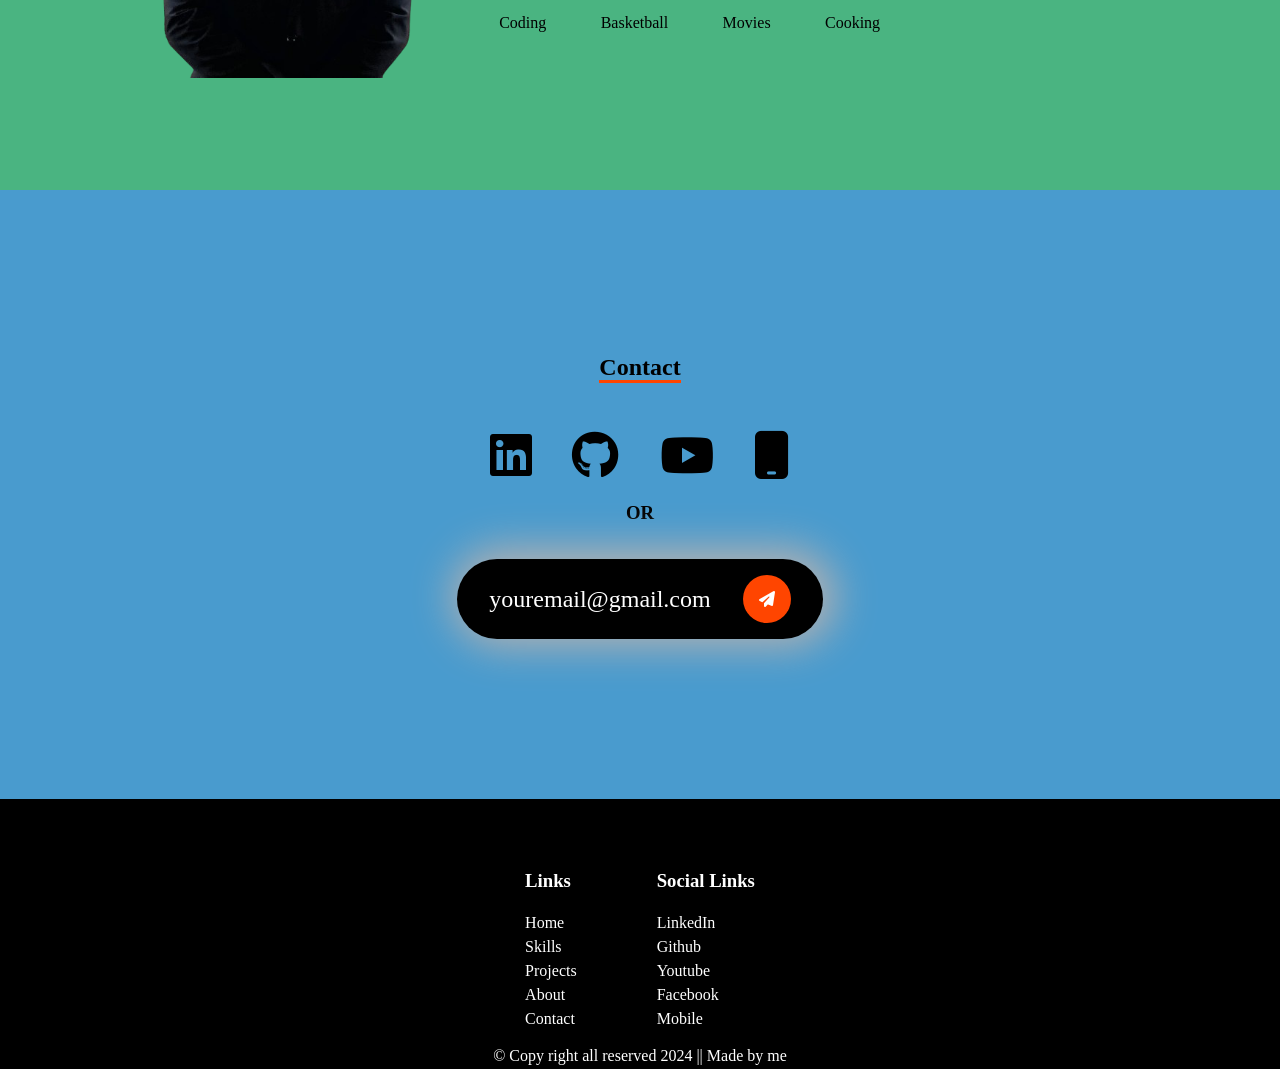
==== commit 29db6ae2: "updated" ====
--- a/portfolio.html
+++ b/portfolio.html
@@ -145,75 +145,75 @@
 
                 <div class="project-card">
                     <div class="top">
-                        <img src="./assets/p.png" alt="" width="100%">
-                    </div>
-                    <div class="bottom container">
-                        <div class="links">
-                            <a href=""><i class="fa-brands fa-github"></i></a>
-                            <a href=""><i class="fa-brands fa-chrome"></i></a>
-                        </div>
-                        <h3>Personal Portfolio</h3>
-                        <p>Techstack: HTML, CSS, Javascript, React</p>
-                        <p>11 August 2024</p>
-                    </div>
-                </div>
-
-                <div class="project-card">
-                    <div class="top">
-                        <img src="./assets/p.png" alt="" width="100%">
-                    </div>
-                    <div class="bottom container">
-                        <div class="links">
-                            <a href=""><i class="fa-brands fa-github"></i></a>
-                            <a href=""><i class="fa-brands fa-chrome"></i></a>
-                        </div>
-                        <h3>Personal Portfolio</h3>
-                        <p>Techstack: HTML, CSS, Javascript, React</p>
-                        <p>11 August 2024</p>
-                    </div>
-                </div>
-
-                <div class="project-card">
-                    <div class="top">
-                        <img src="./assets/p.png" alt="" width="100%">
-                    </div>
-                    <div class="bottom container">
-                        <div class="links">
-                            <a href=""><i class="fa-brands fa-github"></i></a>
-                            <a href=""><i class="fa-brands fa-chrome"></i></a>
-                        </div>
-                        <h3>Personal Portfolio</h3>
-                        <p>Techstack: HTML, CSS, Javascript, React</p>
-                        <p>11 August 2024</p>
-                    </div>
-                </div>
-
-                <div class="project-card">
-                    <div class="top">
-                        <img src="./assets/p.png" alt="" width="100%">
-                    </div>
-                    <div class="bottom container">
-                        <div class="links">
-                            <a href=""><i class="fa-brands fa-github"></i></a>
-                            <a href=""><i class="fa-brands fa-chrome"></i></a>
-                        </div>
-                        <h3>Personal Portfolio</h3>
-                        <p>Techstack: HTML, CSS, Javascript, React</p>
-                        <p>11 August 2024</p>
-                    </div>
-                </div>
-
-                <div class="project-card">
-                    <div class="top">
-                        <img src="./assets/p.png" alt="" width="100%">
-                    </div>
-                    <div class="bottom container">
-                        <div class="links">
-                            <a href=""><i class="fa-brands fa-github"></i></a>
-                            <a href=""><i class="fa-brands fa-chrome"></i></a>
-                        </div>
-                        <h3>Personal Portfolio</h3>
-                        <p>Techstack: HTML, CSS, Javascript, React</p>
+                        <img src="./assets/p-1.png" alt="" width="100%">
+                    </div>
+                    <div class="bottom container">
+                        <div class="links">
+                            <a href=""><i class="fa-brands fa-github"></i></a>
+                            <a href=""><i class="fa-brands fa-chrome"></i></a>
+                        </div>
+                        <h3>Search Engine</h3>
+                        <p>Techstack: HTML, CSS</p>
+                        <p>11 August 2024</p>
+                    </div>
+                </div>
+
+                <div class="project-card">
+                    <div class="top">
+                        <img src="./assets/p-2.png" alt="" width="100%">
+                    </div>
+                    <div class="bottom container">
+                        <div class="links">
+                            <a href=""><i class="fa-brands fa-github"></i></a>
+                            <a href=""><i class="fa-brands fa-chrome"></i></a>
+                        </div>
+                        <h3>Blog</h3>
+                        <p>Techstack: HTML, CSS</p>
+                        <p>11 August 2024</p>
+                    </div>
+                </div>
+
+                <div class="project-card">
+                    <div class="top">
+                        <img src="./assets/p-3.png" alt="" width="100%">
+                    </div>
+                    <div class="bottom container">
+                        <div class="links">
+                            <a href=""><i class="fa-brands fa-github"></i></a>
+                            <a href=""><i class="fa-brands fa-chrome"></i></a>
+                        </div>
+                        <h3>Parallex</h3>
+                        <p>Techstack: HTML, CSS</p>
+                        <p>11 August 2024</p>
+                    </div>
+                </div>
+
+                <div class="project-card">
+                    <div class="top">
+                        <img src="./assets/p-4.png" alt="" width="100%">
+                    </div>
+                    <div class="bottom container">
+                        <div class="links">
+                            <a href=""><i class="fa-brands fa-github"></i></a>
+                            <a href=""><i class="fa-brands fa-chrome"></i></a>
+                        </div>
+                        <h3>Simple Quiz Form</h3>
+                        <p>Techstack: HTML, CSS</p>
+                        <p>11 August 2024</p>
+                    </div>
+                </div>
+
+                <div class="project-card">
+                    <div class="top">
+                        <img src="./assets/p-5.png" alt="" width="100%">
+                    </div>
+                    <div class="bottom container">
+                        <div class="links">
+                            <a href=""><i class="fa-brands fa-github"></i></a>
+                            <a href=""><i class="fa-brands fa-chrome"></i></a>
+                        </div>
+                        <h3>Sign Up Form</h3>
+                        <p>Techstack: HTML, CSS</p>
                         <p>11 August 2024</p>
                     </div>
                 </div>
@@ -253,15 +253,15 @@
             </h2>
 
             <div class="flex social">
-              <a href="https://www.linkedin.com/in/nabin-chaudhary-223a34183/"><i class="fa-brands fa-linkedin"></i></a>
+              <a href="https://www.linkedin.com/in/nabin-chaudhary-223a34183/"><i class="fa-brands fa-linkedin" ></i></a>
               <a href="hhttps://github.com/dashboard"><i class="fa-brands fa-github"></i></a>
-              <a href="https://www.youtube.com/"><i class="fa-brands fa-youtube"></i></a>
+              <a href="https://www.youtube.com/"><i class="fa-brands fa-youtube" ></i></a>
               <a href="0416869849"><i class="fa-solid fa-mobile"></i></a>  
             </div>
             <h3>OR</h3>
             
             <div class="flex-center">
-                <a href="" class="email-section flex-center">
+                <a href="https://gmail.com/" class="email-section flex-center">
                     <span>youremail@gmail.com</span>
                     <div class="email-icon flex-center">
                         <i class="fa-solid fa-paper-plane"></i>
--- a/style.css
+++ b/style.css
@@ -213,6 +213,7 @@
     margin-top: 5rem;
 }
 .skills-container{
+    /* flex-direction: column; */
     justify-content: space-between;
     flex-wrap: wrap;
 }
@@ -228,6 +229,7 @@
 .projects{
     padding-top: 7rem;
     margin: 5rem;
+    width: auto;
 }
 .projects .project-container{
     grid-template-columns: repeat(3,1fr);
@@ -412,6 +414,25 @@
         display: none;
     }
 
+
+    /* skills */
+    .skills-container{
+        flex-direction: column;
+        /* justify-content: space-between;
+        flex-wrap: wrap; */
+    }
+
+    .skills-container > div :hover{
+        cursor: pointer;
+        transition: all 0.3s ease-in-out;
+        transform: scale(2);
+        gap: 40px;
+        /* transition: all 0.3s ease-in-out; */
+    }
+    .skills-container span{
+        display: none;
+    }
+
     /* projects */
 
     .projects .project-container{
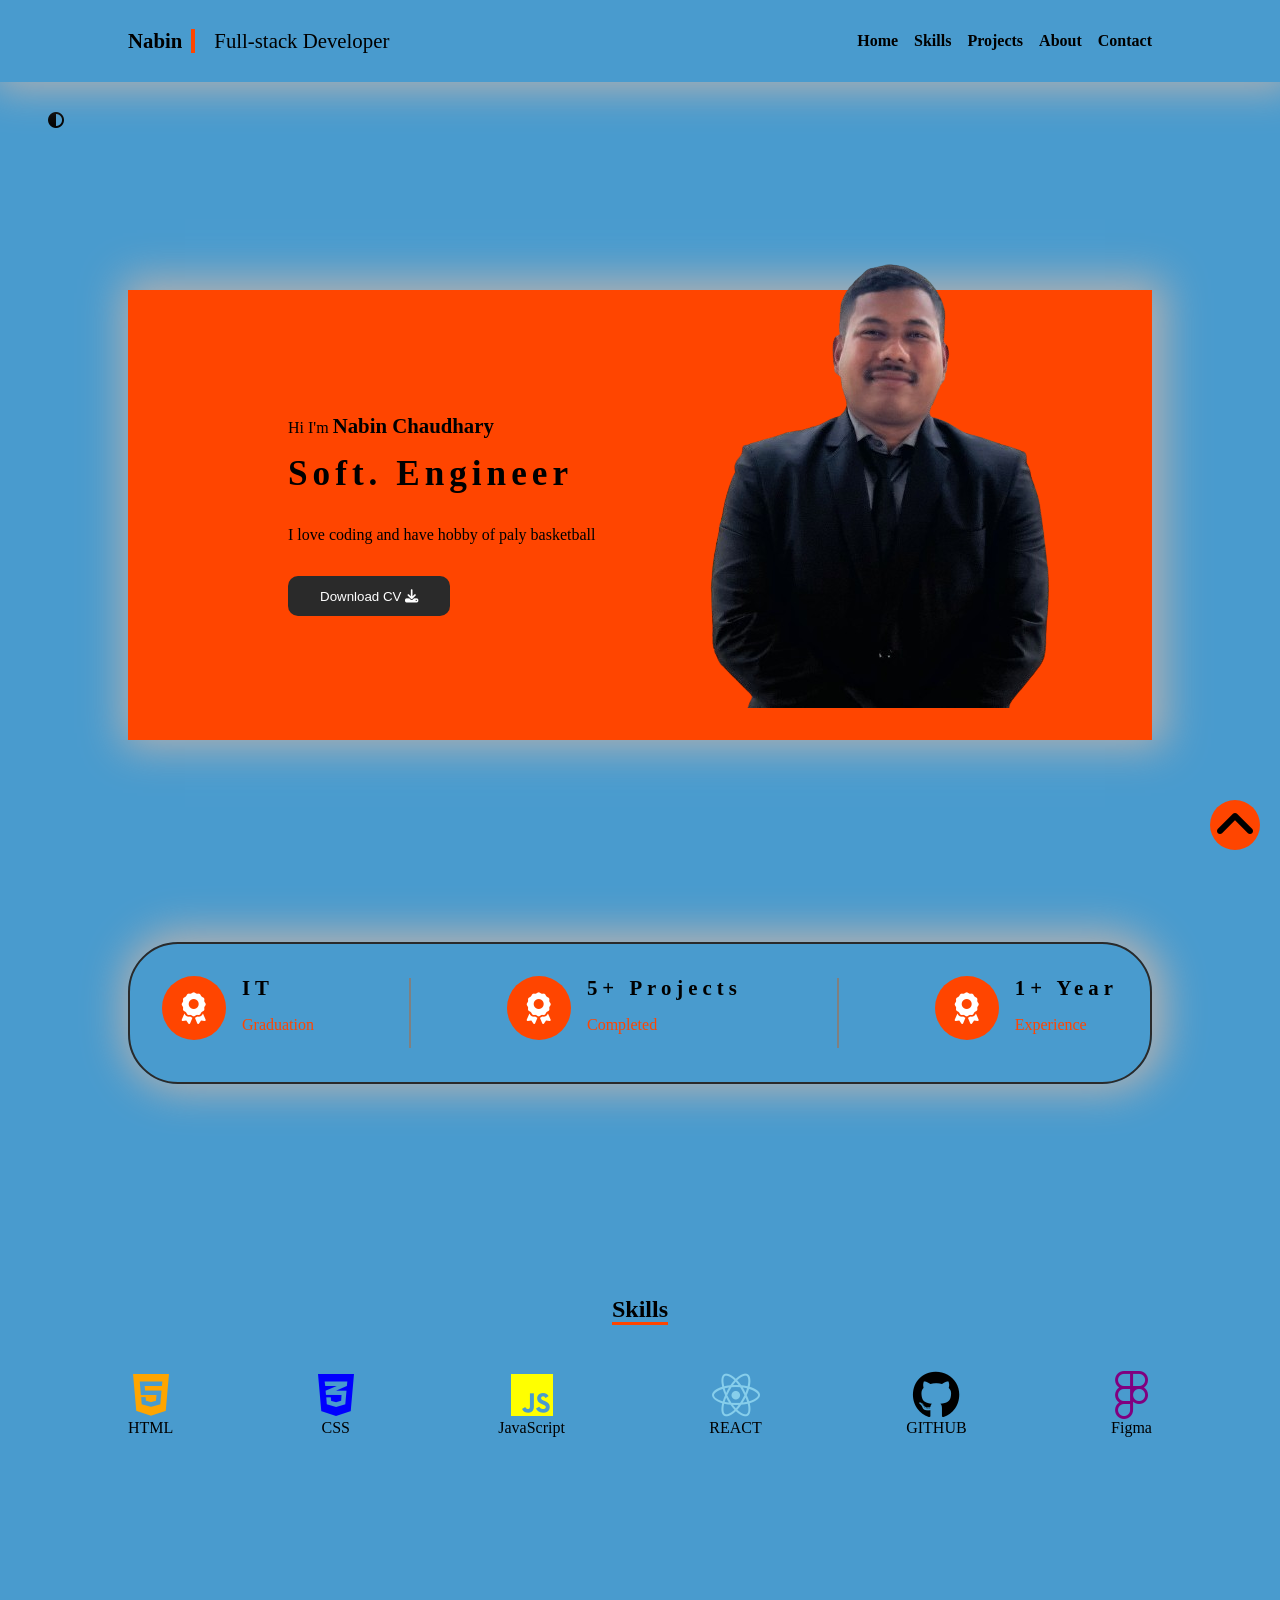
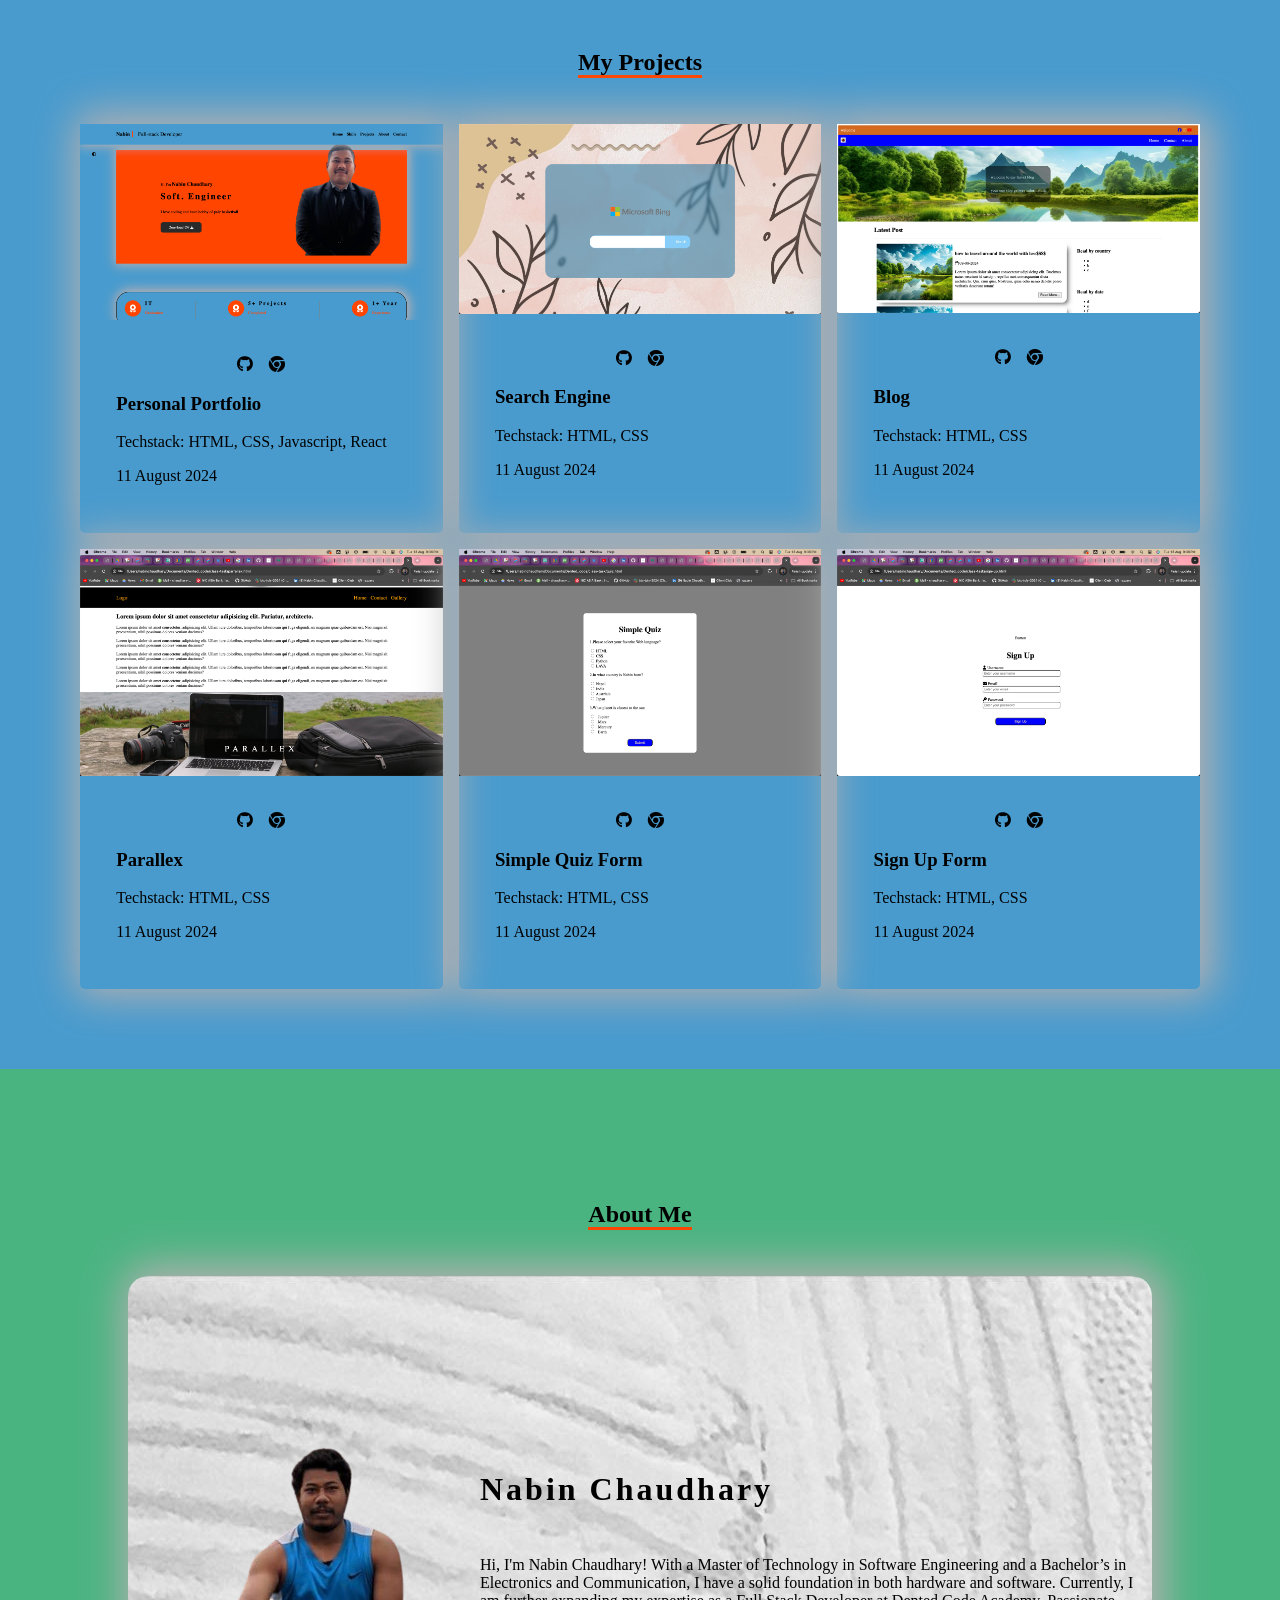
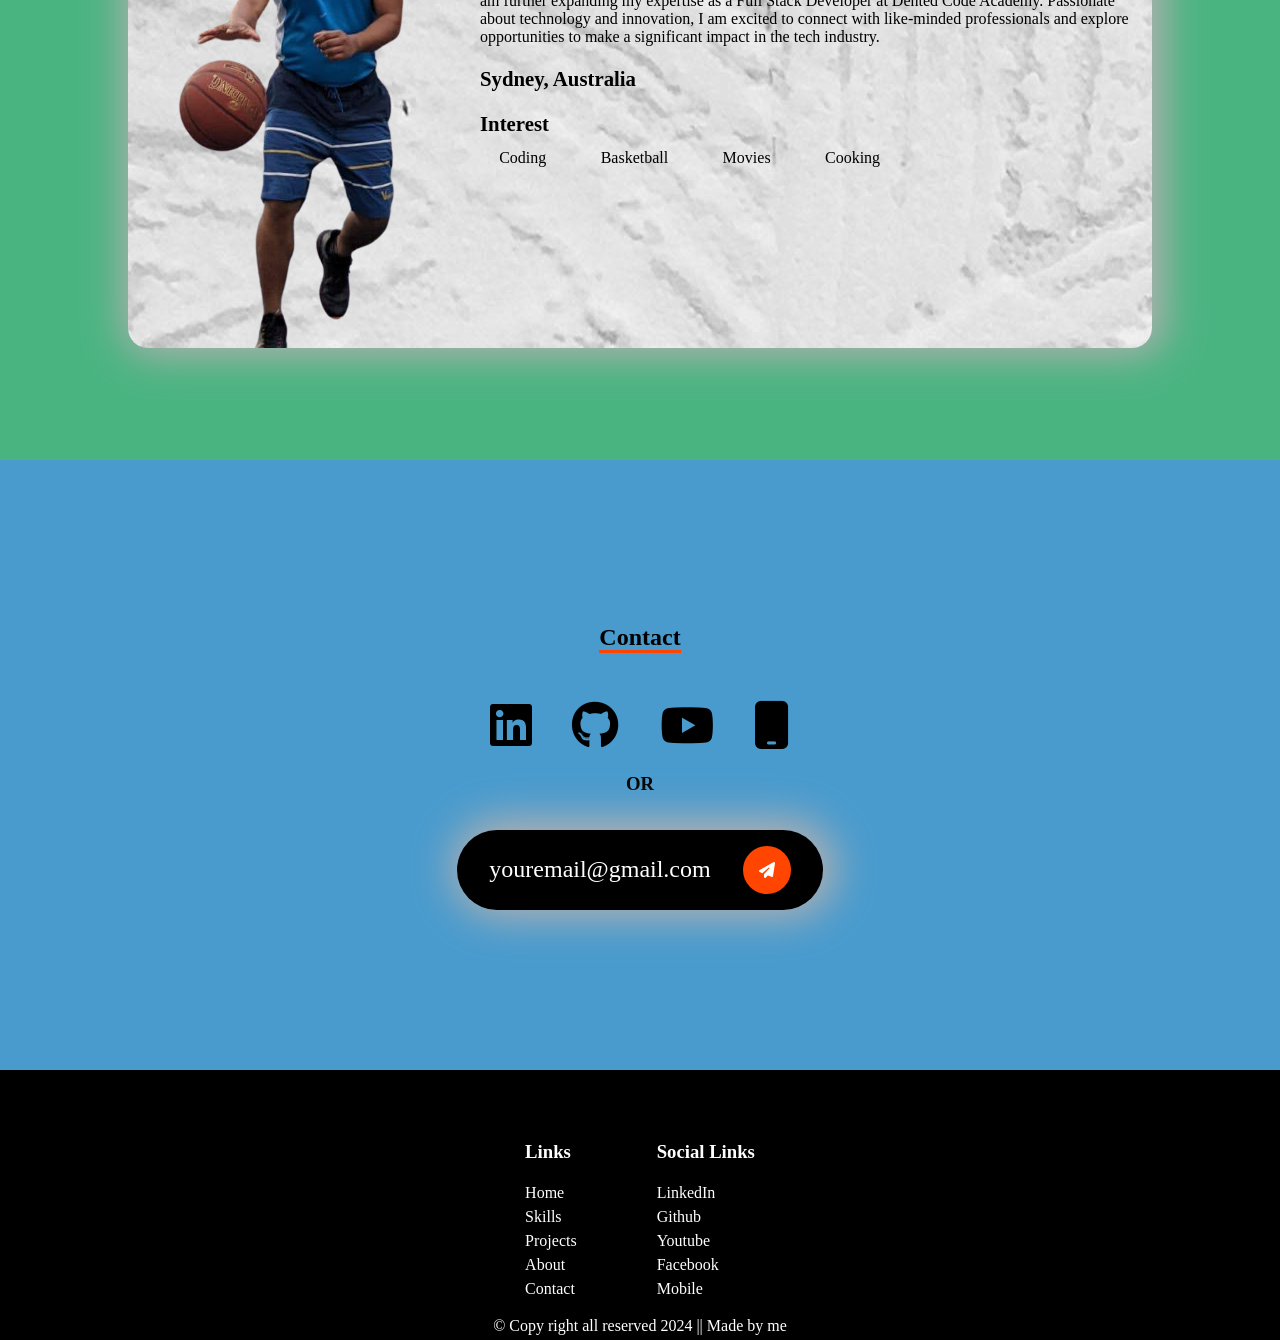
==== commit 940e2d8b: "updated" ====
--- a/portfolio.html
+++ b/portfolio.html
@@ -227,7 +227,7 @@
             </h2>
             <div class="container flex about-content">
                 <div class="flex-center myImg">
-                    <img src="assets/img1.png" alt="" width="100%">
+                    <img src="assets/img2.png" alt="" width="100%">
                 </div>
                 <div class="my-bio container">
                     <h2>Nabin Chaudhary</h2>
--- a/style.css
+++ b/style.css
@@ -21,6 +21,9 @@
 }
 body{
     margin: 0;
+    /* overflow-x: hidden; */
+}
+.wrapper{
     overflow-x: hidden;
 }
 .container{
@@ -179,6 +182,7 @@
     box-shadow: var(--shadow);
     padding: 2rem;
     border-radius: 50px;
+    /* position: fixed; */
 
     justify-content: space-between;
     flex: wrap;
@@ -249,9 +253,16 @@
 }
 /* <!-- about section --> */
 .about{
+    /* background-image: url(assets/bg.jpg); */
     margin-top: 5rem;
     background: rgba(76, 205, 50, 0.496);
     padding: 7rem 0;
+}
+.about-content{
+    background-image: url(assets/bg.jpg);
+    border-radius: 20px;
+    box-shadow: var(--shadow);
+    color: black;
 }
 .about .myImg{
     width: 40%;
@@ -358,6 +369,10 @@
 }
 /* media query */
 @media (max-width: 768px) {
+    /* body{
+        margin: 0;
+        overflow-x: hidden;
+    } */
     [for="hamburgerMenu"]{
         cursor: pointer;
         display: block;
@@ -420,14 +435,20 @@
         flex-direction: column;
         /* justify-content: space-between;
         flex-wrap: wrap; */
+        gap: 50px;
+    }
+
+    .skills-container > div {
+        cursor: pointer;
+        /* transition: all 10s ease-in-out; */
+        gap:0px;
+
     }
 
     .skills-container > div :hover{
-        cursor: pointer;
-        transition: all 0.3s ease-in-out;
         transform: scale(2);
-        gap: 40px;
-        /* transition: all 0.3s ease-in-out; */
+        transition: all 0.4s ease-in-out;
+
     }
     .skills-container span{
         display: none;
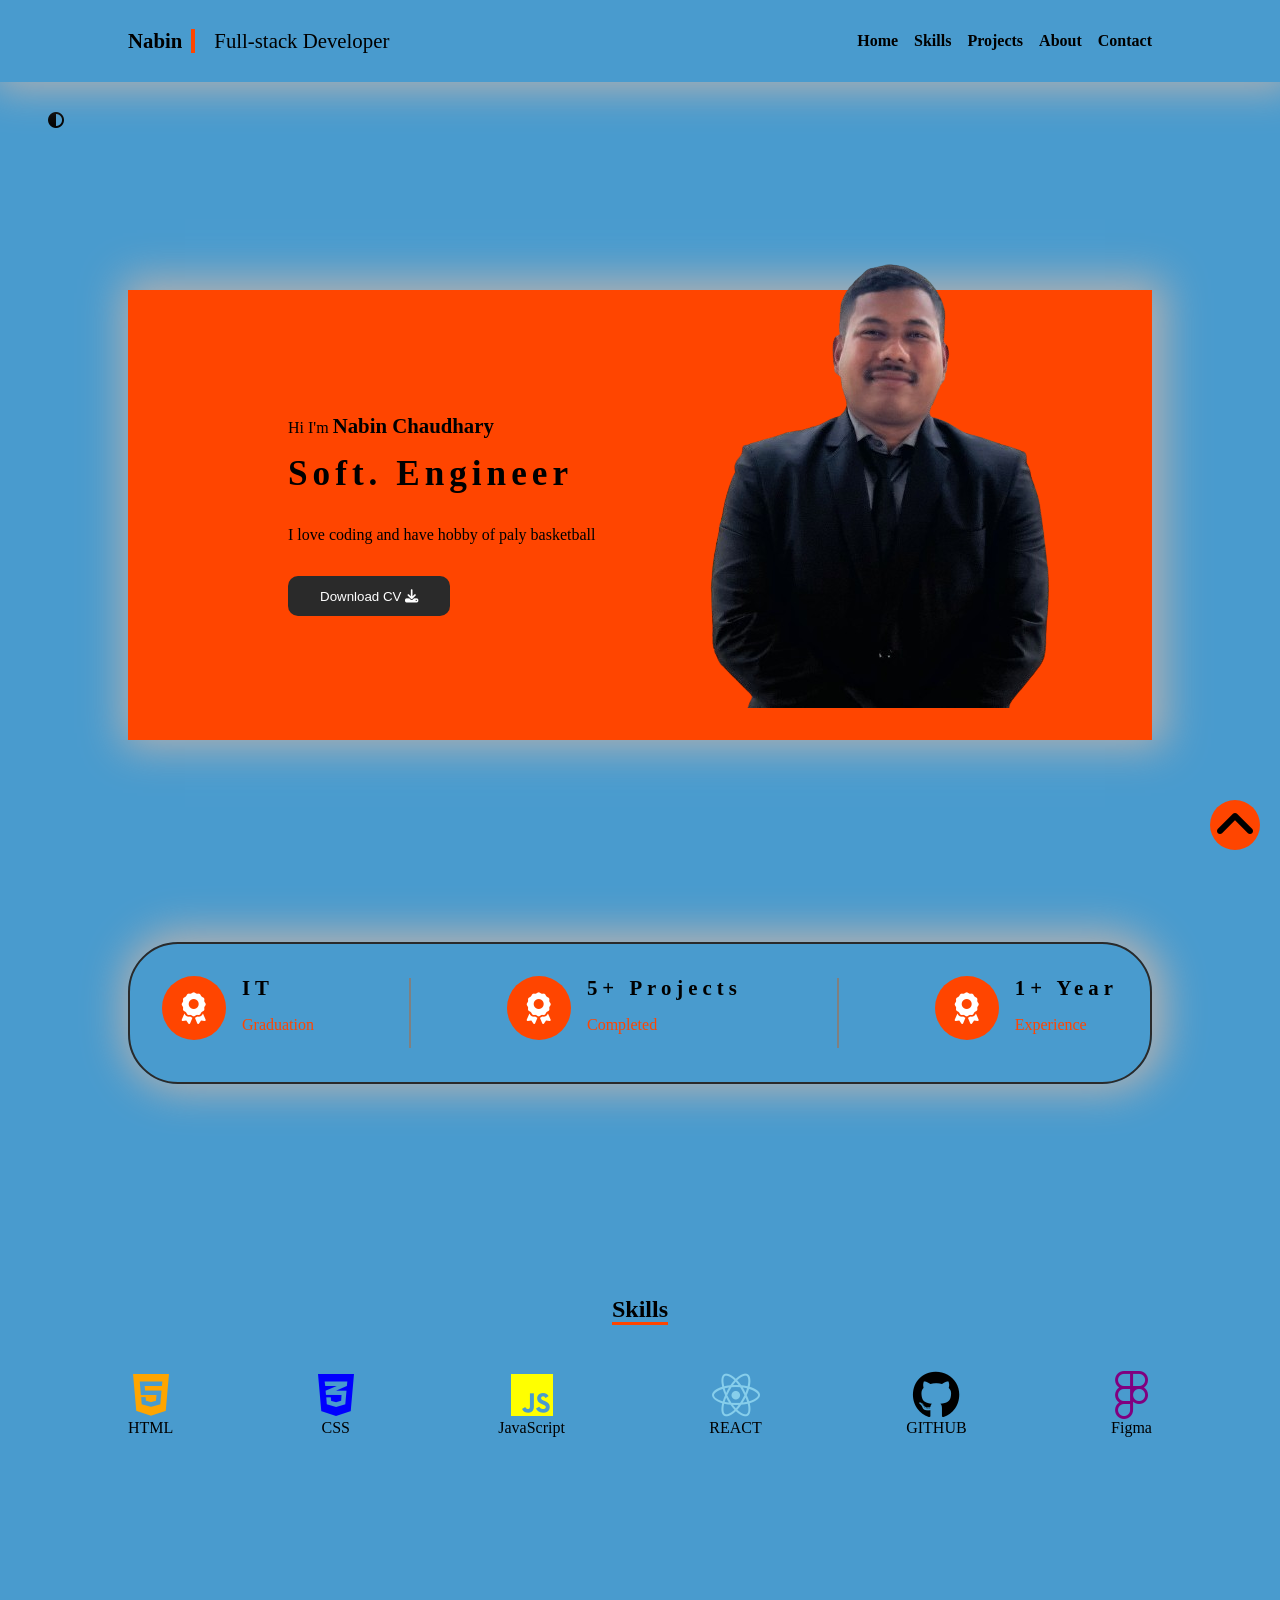
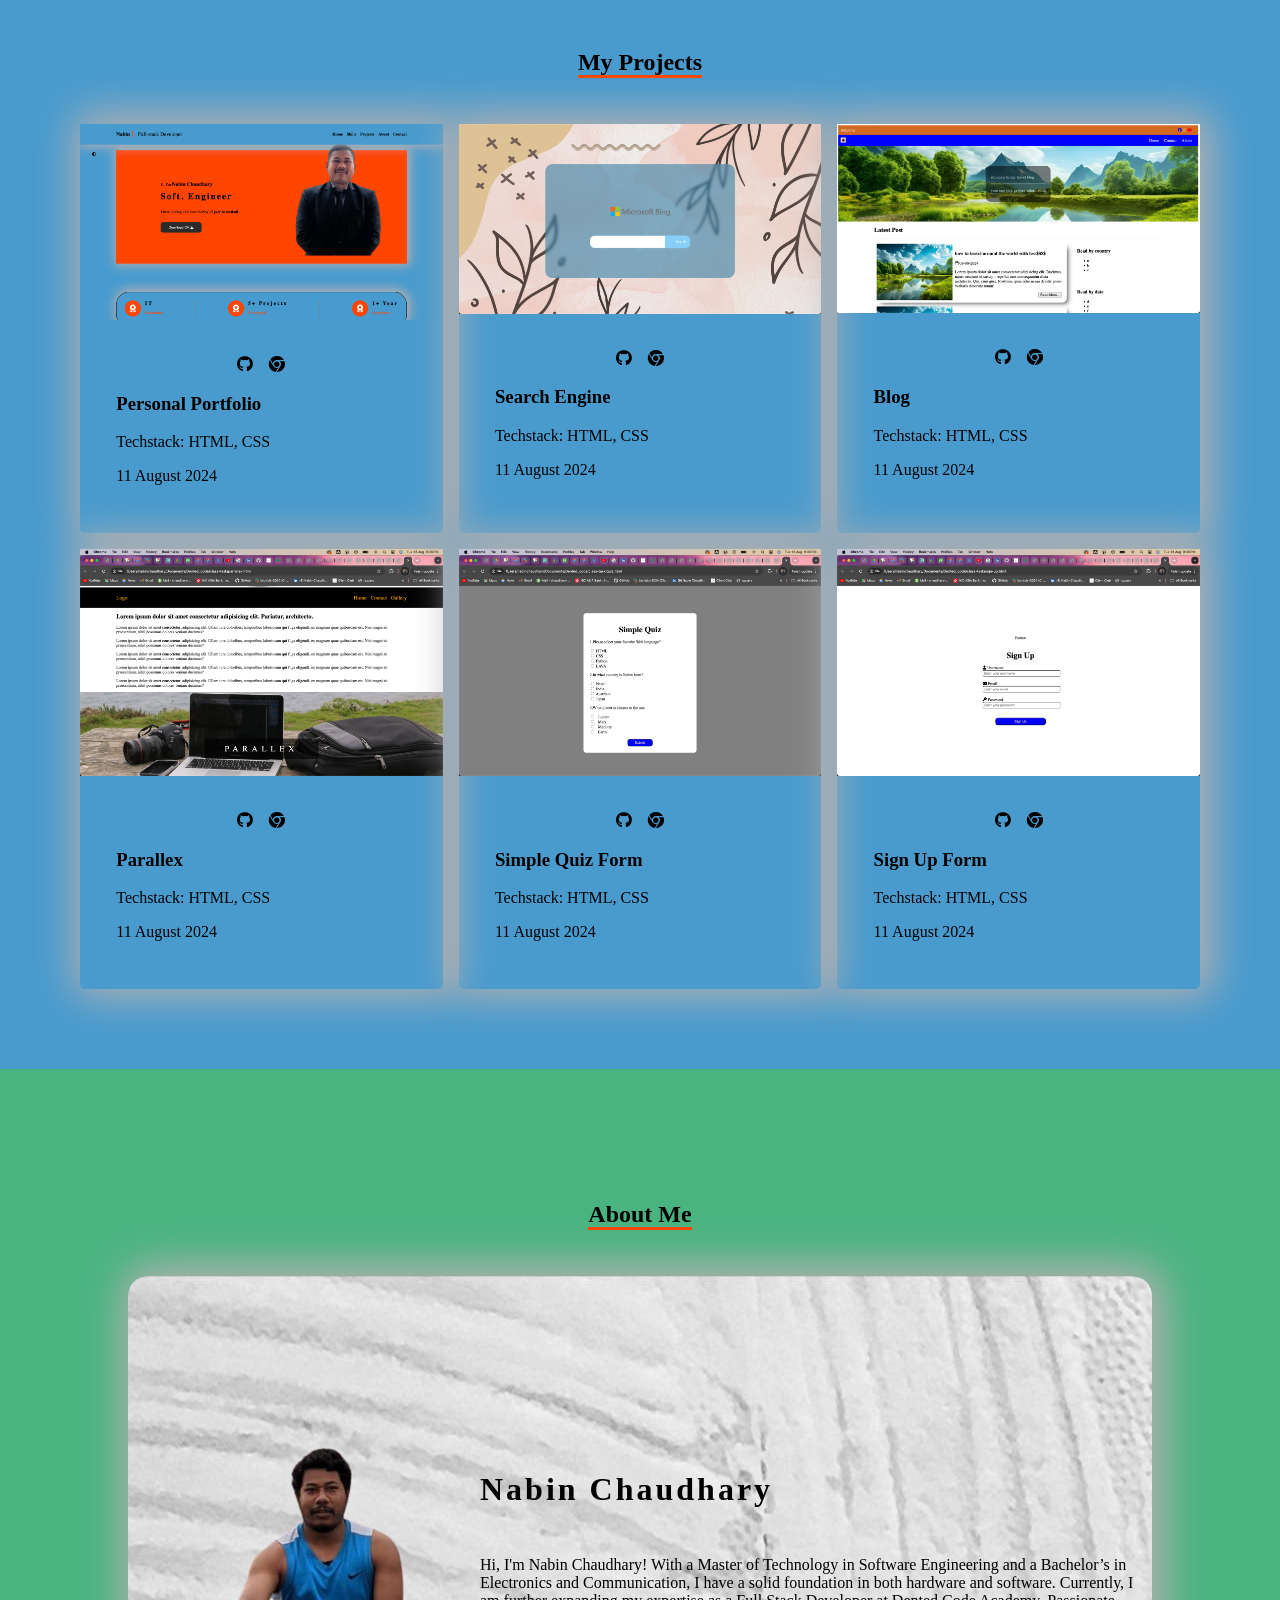
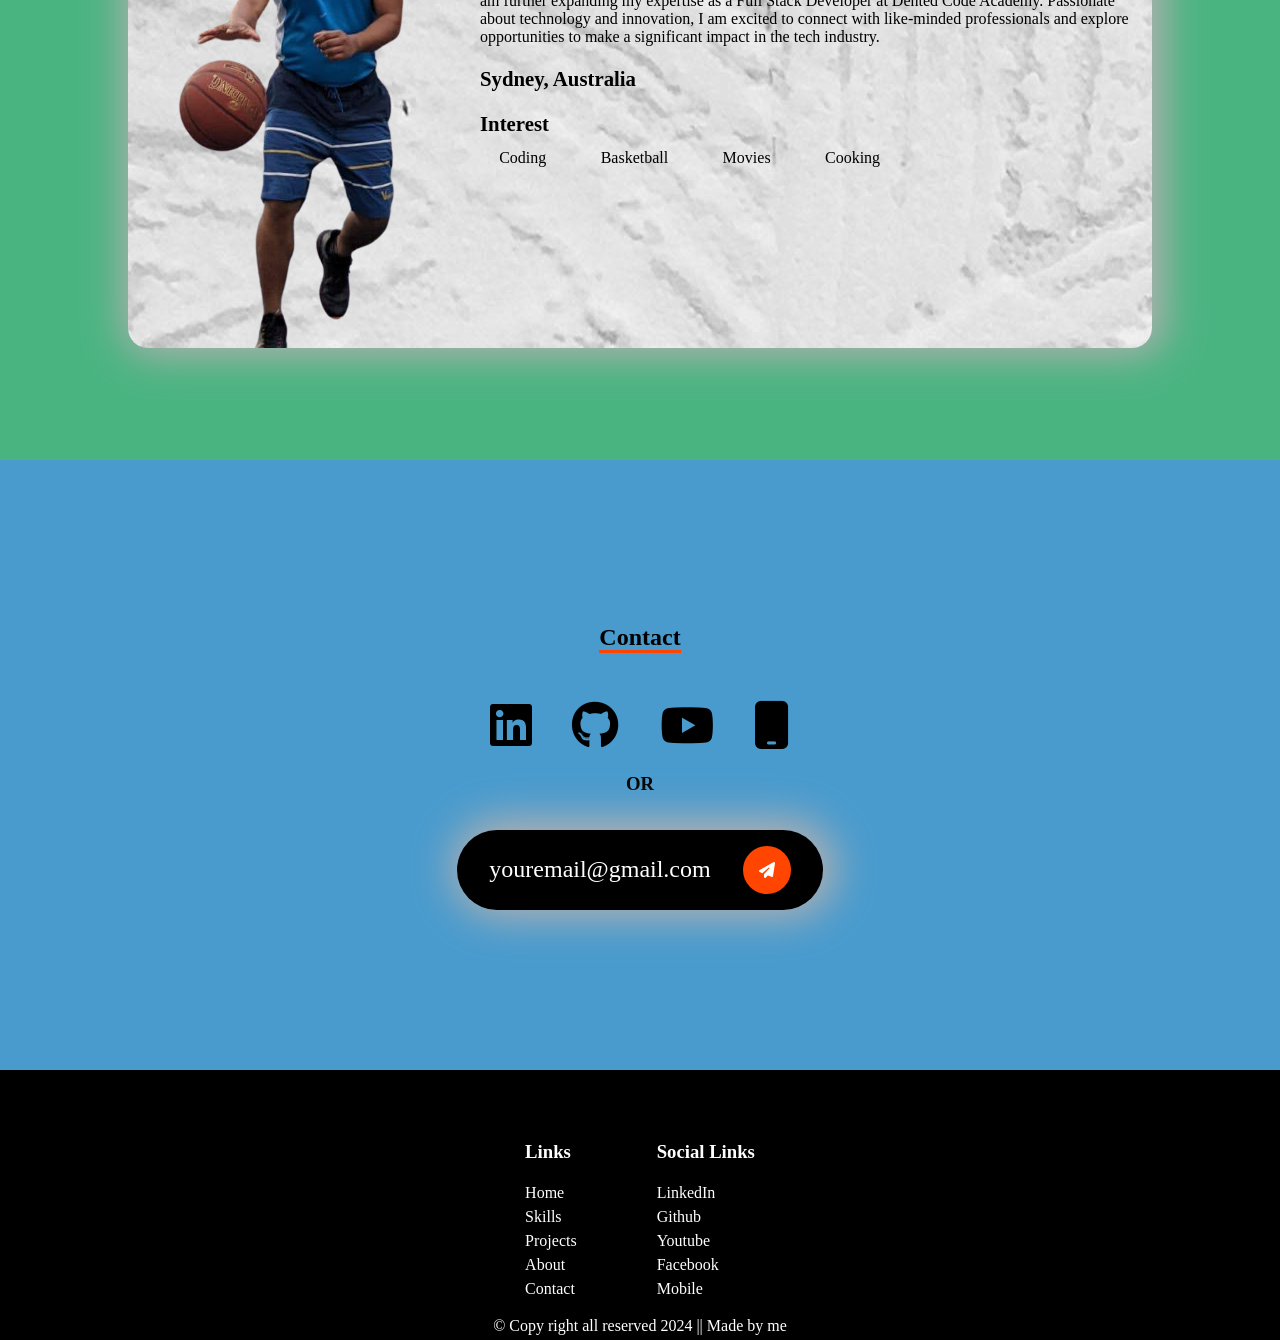
==== commit 45512a14: "upadted" ====
--- a/portfolio.html
+++ b/portfolio.html
@@ -138,7 +138,7 @@
                             <a href=""><i class="fa-brands fa-chrome"></i></a>
                         </div>
                         <h3>Personal Portfolio</h3>
-                        <p>Techstack: HTML, CSS, Javascript, React</p>
+                        <p>Techstack: HTML, CSS</p>
                         <p>11 August 2024</p>
                     </div>
                 </div>
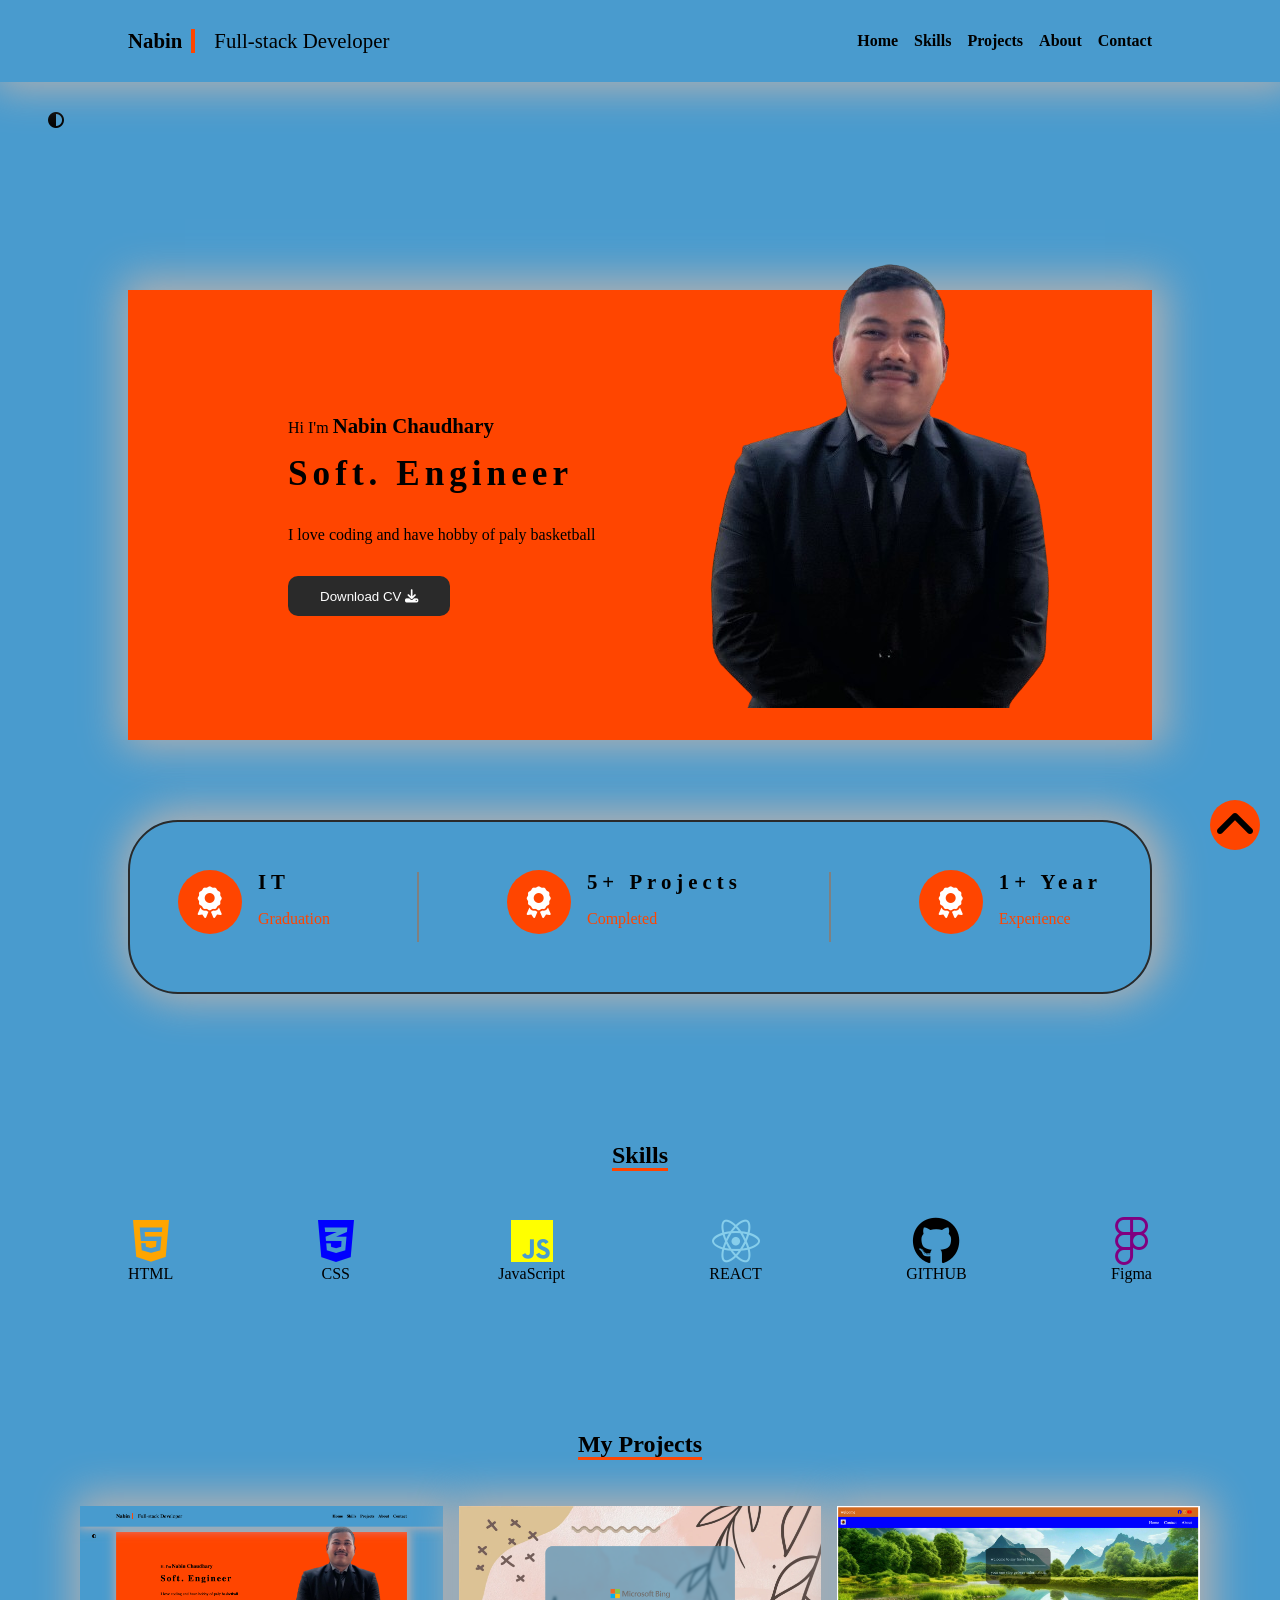
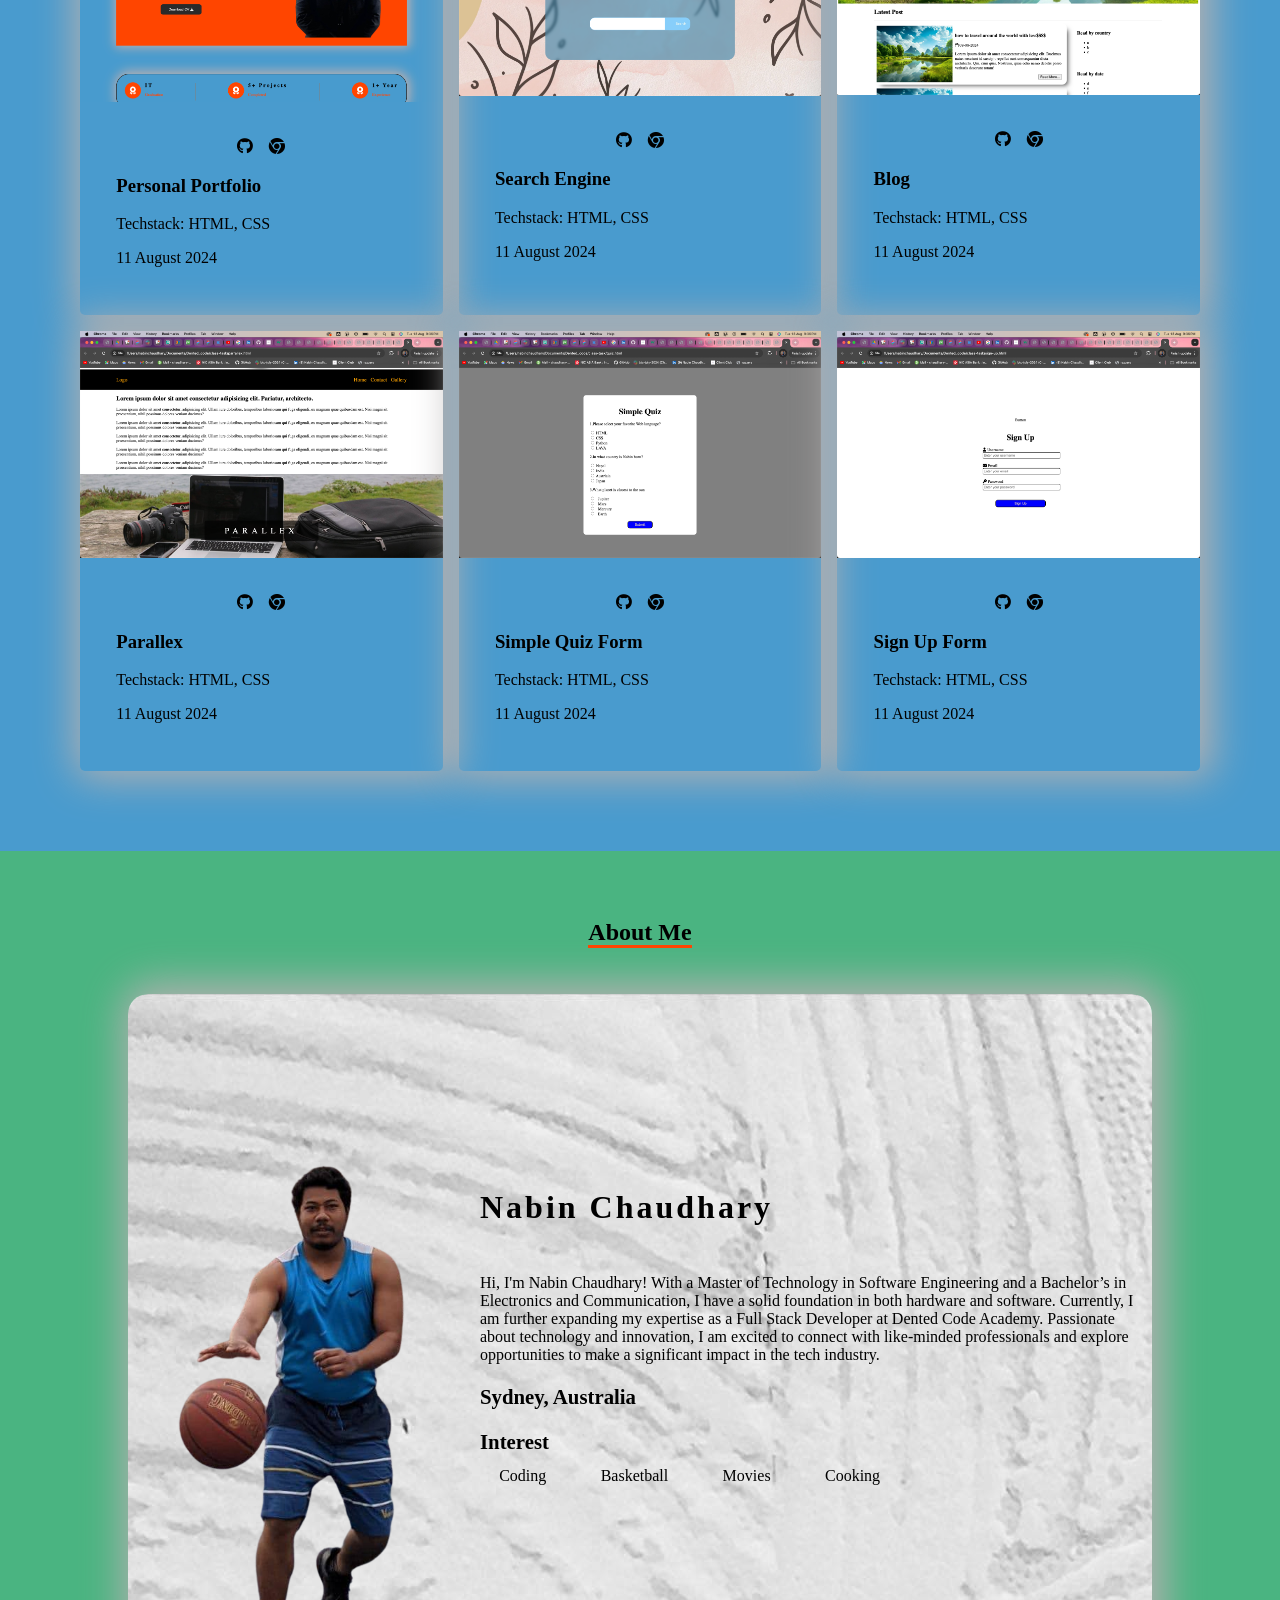
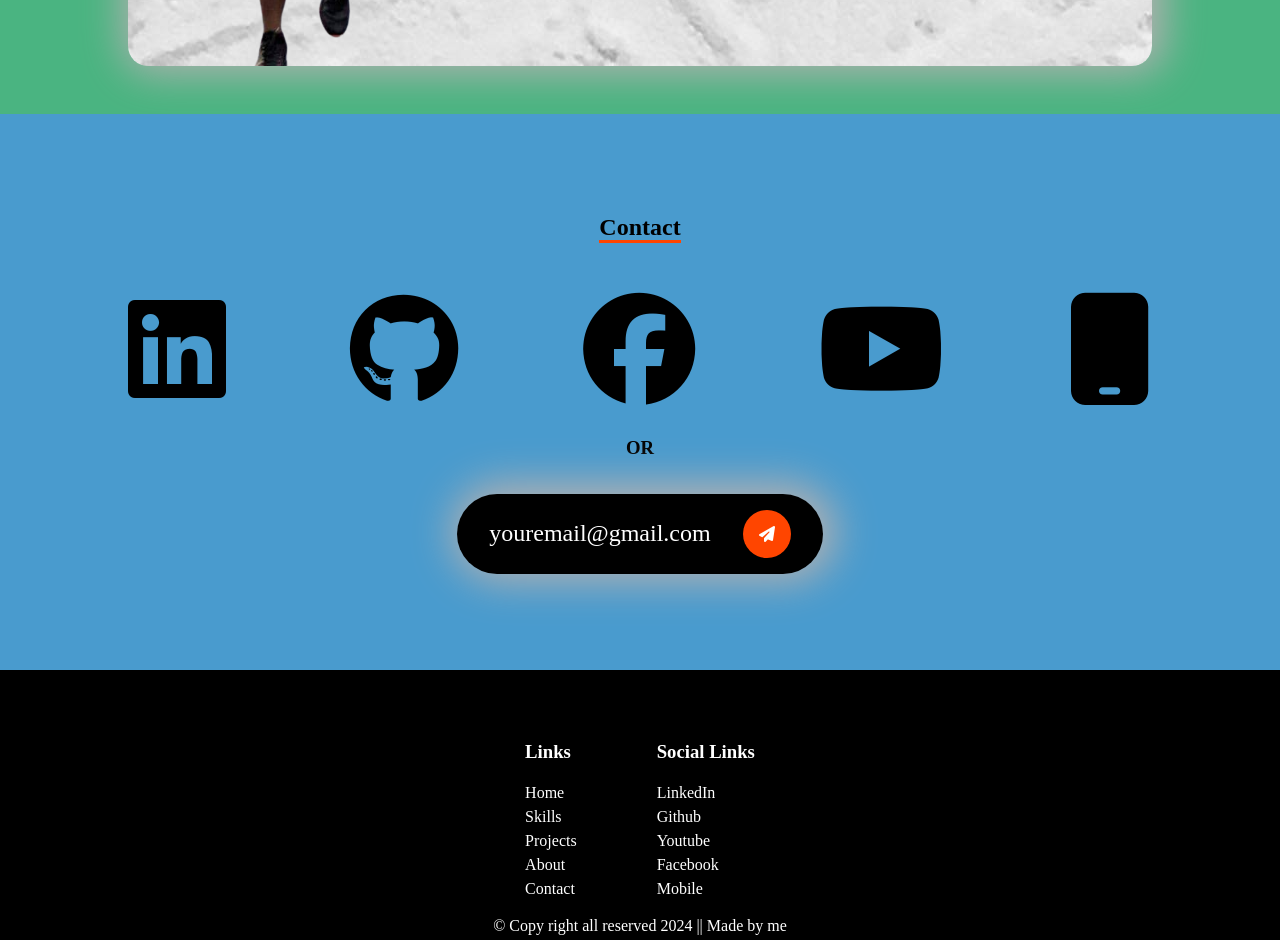
==== commit bf9a005a: "updated" ====
--- a/portfolio.html
+++ b/portfolio.html
@@ -255,6 +255,7 @@
             <div class="flex social">
               <a href="https://www.linkedin.com/in/nabin-chaudhary-223a34183/"><i class="fa-brands fa-linkedin" ></i></a>
               <a href="hhttps://github.com/dashboard"><i class="fa-brands fa-github"></i></a>
+              <a href=""><i class="fa-brands fa-facebook"></i><i></i></a>
               <a href="https://www.youtube.com/"><i class="fa-brands fa-youtube" ></i></a>
               <a href="0416869849"><i class="fa-solid fa-mobile"></i></a>  
             </div>
--- a/style.css
+++ b/style.css
@@ -132,7 +132,7 @@
 /* <!-- hero section --> */
 .hero-section{
     margin-top: 5rem;
-    max-height: 60vh;
+    max-height: 600px;
     padding-top: 8rem;
 }
 .hero{
@@ -177,10 +177,10 @@
 /* <!-- banner section --> */
 
 .banner{
-    margin-top: 15rem;
+    margin-top: 5rem;
     border: 2px solid var(--border-color);
     box-shadow: var(--shadow);
-    padding: 2rem;
+    padding: 3rem;
     border-radius: 50px;
     /* position: fixed; */
 
@@ -213,7 +213,7 @@
 }
 /* <!-- skills section --> */
 .skills{
-    padding-top: 7rem;
+    padding-top: 3rem;
     margin-top: 5rem;
 }
 .skills-container{
@@ -231,7 +231,7 @@
 }
 /* <!-- projects section --> */
 .projects{
-    padding-top: 7rem;
+    padding-top: 3rem;
     margin: 5rem;
     width: auto;
 }
@@ -256,7 +256,7 @@
     /* background-image: url(assets/bg.jpg); */
     margin-top: 5rem;
     background: rgba(76, 205, 50, 0.496);
-    padding: 7rem 0;
+    padding: 3rem 0;
 }
 .about-content{
     background-image: url(assets/bg.jpg);
@@ -296,13 +296,13 @@
 
 /* <!-- contact section --> */
 .contact{
-    padding: 7rem 0;
-    width: 300px;
+    padding: 3rem 0;
+    /* width: 300px; */
     margin: auto;
     margin-top: 2rem;
 }
 .contact .social{
-    font-size: 3rem;
+    font-size: 7rem;
     justify-content: space-between;
 }
 .contact h3{
